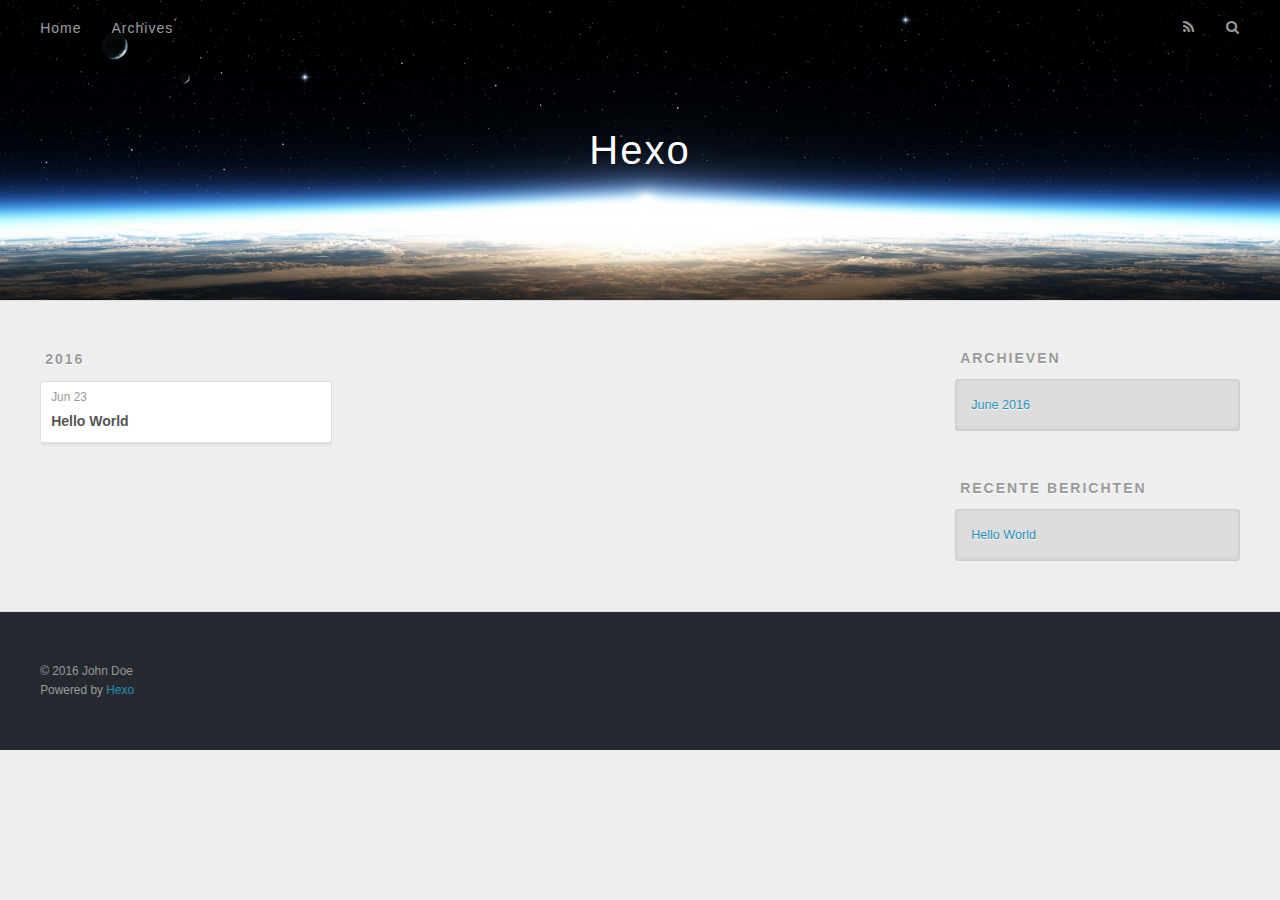
==== archives/index.html @ 19b8ca36 "Site updated: 2016-06-23 16:40:56" ====
<!DOCTYPE html>
<html>
<head>
  <meta charset="utf-8">
  
  <title>Archieven | Hexo</title>
  <meta name="viewport" content="width=device-width, initial-scale=1, maximum-scale=1">
  <meta name="description">
<meta property="og:type" content="website">
<meta property="og:title" content="Hexo">
<meta property="og:url" content="http://yoursite.com/archives/index.html">
<meta property="og:site_name" content="Hexo">
<meta property="og:description">
<meta name="twitter:card" content="summary">
<meta name="twitter:title" content="Hexo">
<meta name="twitter:description">
  
    <link rel="alternate" href="/atom.xml" title="Hexo" type="application/atom+xml">
  
  
    <link rel="icon" href="/favicon.png">
  
  
    <link href="//fonts.googleapis.com/css?family=Source+Code+Pro" rel="stylesheet" type="text/css">
  
  <link rel="stylesheet" href="/css/style.css">
  

</head>

<body>
  <div id="container">
    <div id="wrap">
      <header id="header">
  <div id="banner"></div>
  <div id="header-outer" class="outer">
    <div id="header-title" class="inner">
      <h1 id="logo-wrap">
        <a href="/" id="logo">Hexo</a>
      </h1>
      
    </div>
    <div id="header-inner" class="inner">
      <nav id="main-nav">
        <a id="main-nav-toggle" class="nav-icon"></a>
        
          <a class="main-nav-link" href="/">Home</a>
        
          <a class="main-nav-link" href="/archives">Archives</a>
        
      </nav>
      <nav id="sub-nav">
        
          <a id="nav-rss-link" class="nav-icon" href="/atom.xml" title="RSS Feed"></a>
        
        <a id="nav-search-btn" class="nav-icon" title="Zoeken"></a>
      </nav>
      <div id="search-form-wrap">
        <form action="//google.com/search" method="get" accept-charset="UTF-8" class="search-form"><input type="search" name="q" results="0" class="search-form-input" placeholder="Search"><button type="submit" class="search-form-submit">&#xF002;</button><input type="hidden" name="sitesearch" value="http://yoursite.com"></form>
      </div>
    </div>
  </div>
</header>
      <div class="outer">
        <section id="main">
  
  
    
    
      
      
      <section class="archives-wrap">
        <div class="archive-year-wrap">
          <a href="/archives/2016" class="archive-year">2016</a>
        </div>
        <div class="archives">
    
    <article class="archive-article archive-type-post">
  <div class="archive-article-inner">
    <header class="archive-article-header">
      <a href="/2016/06/23/hello-world/" class="archive-article-date">
  <time datetime="2016-06-23T08:10:01.000Z" itemprop="datePublished">Jun 23</time>
</a>
      
  
    <h1 itemprop="name">
      <a class="archive-article-title" href="/2016/06/23/hello-world/">Hello World</a>
    </h1>
  

    </header>
  </div>
</article>
  
  
    </div></section>
  

</section>
        
          <aside id="sidebar">
  
    

  
    

  
    
  
    
  <div class="widget-wrap">
    <h3 class="widget-title">Archieven</h3>
    <div class="widget">
      <ul class="archive-list"><li class="archive-list-item"><a class="archive-list-link" href="/archives/2016/06/">June 2016</a></li></ul>
    </div>
  </div>


  
    
  <div class="widget-wrap">
    <h3 class="widget-title">Recente berichten</h3>
    <div class="widget">
      <ul>
        
          <li>
            <a href="/2016/06/23/hello-world/">Hello World</a>
          </li>
        
      </ul>
    </div>
  </div>

  
</aside>
        
      </div>
      <footer id="footer">
  
  <div class="outer">
    <div id="footer-info" class="inner">
      &copy; 2016 John Doe<br>
      Powered by <a href="http://hexo.io/" target="_blank">Hexo</a>
    </div>
  </div>
</footer>
    </div>
    <nav id="mobile-nav">
  
    <a href="/" class="mobile-nav-link">Home</a>
  
    <a href="/archives" class="mobile-nav-link">Archives</a>
  
</nav>
    

<script src="//ajax.googleapis.com/ajax/libs/jquery/2.0.3/jquery.min.js"></script>


  <link rel="stylesheet" href="/fancybox/jquery.fancybox.css">
  <script src="/fancybox/jquery.fancybox.pack.js"></script>


<script src="/js/script.js"></script>

  </div>
</body>
</html>
---- css/style.css ----
body {
  width: 100%;
}
body:before,
body:after {
  content: "";
  display: table;
}
body:after {
  clear: both;
}
html,
body,
div,
span,
applet,
object,
iframe,
h1,
h2,
h3,
h4,
h5,
h6,
p,
blockquote,
pre,
a,
abbr,
acronym,
address,
big,
cite,
code,
del,
dfn,
em,
img,
ins,
kbd,
q,
s,
samp,
small,
strike,
strong,
sub,
sup,
tt,
var,
dl,
dt,
dd,
ol,
ul,
li,
fieldset,
form,
label,
legend,
table,
caption,
tbody,
tfoot,
thead,
tr,
th,
td {
  margin: 0;
  padding: 0;
  border: 0;
  outline: 0;
  font-weight: inherit;
  font-style: inherit;
  font-family: inherit;
  font-size: 100%;
  vertical-align: baseline;
}
body {
  line-height: 1;
  color: #000;
  background: #fff;
}
ol,
ul {
  list-style: none;
}
table {
  border-collapse: separate;
  border-spacing: 0;
  vertical-align: middle;
}
caption,
th,
td {
  text-align: left;
  font-weight: normal;
  vertical-align: middle;
}
a img {
  border: none;
}
input,
button {
  margin: 0;
  padding: 0;
}
input::-moz-focus-inner,
button::-moz-focus-inner {
  border: 0;
  padding: 0;
}
@font-face {
  font-family: FontAwesome;
  font-style: normal;
  font-weight: normal;
  src: url("fonts/fontawesome-webfont.eot?v=#4.0.3");
  src: url("fonts/fontawesome-webfont.eot?#iefix&v=#4.0.3") format("embedded-opentype"), url("fonts/fontawesome-webfont.woff?v=#4.0.3") format("woff"), url("fonts/fontawesome-webfont.ttf?v=#4.0.3") format("truetype"), url("fonts/fontawesome-webfont.svg#fontawesomeregular?v=#4.0.3") format("svg");
}
html,
body,
#container {
  height: 100%;
}
body {
  background: #eee;
  font: 14px "Helvetica Neue", Helvetica, Arial, sans-serif;
  -webkit-text-size-adjust: 100%;
}
.outer {
  max-width: 1220px;
  margin: 0 auto;
  padding: 0 20px;
}
.outer:before,
.outer:after {
  content: "";
  display: table;
}
.outer:after {
  clear: both;
}
.inner {
  display: inline;
  float: left;
  width: 98.33333333333333%;
  margin: 0 0.833333333333333%;
}
.left,
.alignleft {
  float: left;
}
.right,
.alignright {
  float: right;
}
.clear {
  clear: both;
}
#container {
  position: relative;
}
.mobile-nav-on {
  overflow: hidden;
}
#wrap {
  height: 100%;
  width: 100%;
  position: absolute;
  top: 0;
  left: 0;
  -webkit-transition: 0.2s ease-out;
  -moz-transition: 0.2s ease-out;
  -ms-transition: 0.2s ease-out;
  transition: 0.2s ease-out;
  z-index: 1;
  background: #eee;
}
.mobile-nav-on #wrap {
  left: 280px;
}
@media screen and (min-width: 768px) {
  #main {
    display: inline;
    float: left;
    width: 73.33333333333333%;
    margin: 0 0.833333333333333%;
  }
}
.article-date,
.article-category-link,
.archive-year,
.widget-title {
  text-decoration: none;
  text-transform: uppercase;
  letter-spacing: 2px;
  color: #999;
  margin-bottom: 1em;
  margin-left: 5px;
  line-height: 1em;
  text-shadow: 0 1px #fff;
  font-weight: bold;
}
.article-inner,
.archive-article-inner {
  background: #fff;
  -webkit-box-shadow: 1px 2px 3px #ddd;
  box-shadow: 1px 2px 3px #ddd;
  border: 1px solid #ddd;
  -webkit-border-radius: 3px;
  border-radius: 3px;
}
.article-entry h1,
.widget h1 {
  font-size: 2em;
}
.article-entry h2,
.widget h2 {
  font-size: 1.5em;
}
.article-entry h3,
.widget h3 {
  font-size: 1.3em;
}
.article-entry h4,
.widget h4 {
  font-size: 1.2em;
}
.article-entry h5,
.widget h5 {
  font-size: 1em;
}
.article-entry h6,
.widget h6 {
  font-size: 1em;
  color: #999;
}
.article-entry hr,
.widget hr {
  border: 1px dashed #ddd;
}
.article-entry strong,
.widget strong {
  font-weight: bold;
}
.article-entry em,
.widget em,
.article-entry cite,
.widget cite {
  font-style: italic;
}
.article-entry sup,
.widget sup,
.article-entry sub,
.widget sub {
  font-size: 0.75em;
  line-height: 0;
  position: relative;
  vertical-align: baseline;
}
.article-entry sup,
.widget sup {
  top: -0.5em;
}
.article-entry sub,
.widget sub {
  bottom: -0.2em;
}
.article-entry small,
.widget small {
  font-size: 0.85em;
}
.article-entry acronym,
.widget acronym,
.article-entry abbr,
.widget abbr {
  border-bottom: 1px dotted;
}
.article-entry ul,
.widget ul,
.article-entry ol,
.widget ol,
.article-entry dl,
.widget dl {
  margin: 0 20px;
  line-height: 1.6em;
}
.article-entry ul ul,
.widget ul ul,
.article-entry ol ul,
.widget ol ul,
.article-entry ul ol,
.widget ul ol,
.article-entry ol ol,
.widget ol ol {
  margin-top: 0;
  margin-bottom: 0;
}
.article-entry ul,
.widget ul {
  list-style: disc;
}
.article-entry ol,
.widget ol {
  list-style: decimal;
}
.article-entry dt,
.widget dt {
  font-weight: bold;
}
#header {
  height: 300px;
  position: relative;
  border-bottom: 1px solid #ddd;
}
#header:before,
#header:after {
  content: "";
  position: absolute;
  left: 0;
  right: 0;
  height: 40px;
}
#header:before {
  top: 0;
  background: -webkit-linear-gradient(rgba(0,0,0,0.2), transparent);
  background: -moz-linear-gradient(rgba(0,0,0,0.2), transparent);
  background: -ms-linear-gradient(rgba(0,0,0,0.2), transparent);
  background: linear-gradient(rgba(0,0,0,0.2), transparent);
}
#header:after {
  bottom: 0;
  background: -webkit-linear-gradient(transparent, rgba(0,0,0,0.2));
  background: -moz-linear-gradient(transparent, rgba(0,0,0,0.2));
  background: -ms-linear-gradient(transparent, rgba(0,0,0,0.2));
  background: linear-gradient(transparent, rgba(0,0,0,0.2));
}
#header-outer {
  height: 100%;
  position: relative;
}
#header-inner {
  position: relative;
  overflow: hidden;
}
#banner {
  position: absolute;
  top: 0;
  left: 0;
  width: 100%;
  height: 100%;
  background: url("images/banner.jpg") center #000;
  -webkit-background-size: cover;
  -moz-background-size: cover;
  background-size: cover;
  z-index: -1;
}
#header-title {
  text-align: center;
  height: 40px;
  position: absolute;
  top: 50%;
  left: 0;
  margin-top: -20px;
}
#logo,
#subtitle {
  text-decoration: none;
  color: #fff;
  font-weight: 300;
  text-shadow: 0 1px 4px rgba(0,0,0,0.3);
}
#logo {
  font-size: 40px;
  line-height: 40px;
  letter-spacing: 2px;
}
#subtitle {
  font-size: 16px;
  line-height: 16px;
  letter-spacing: 1px;
}
#subtitle-wrap {
  margin-top: 16px;
}
#main-nav {
  float: left;
  margin-left: -15px;
}
.nav-icon,
.main-nav-link {
  float: left;
  color: #fff;
  opacity: 0.6;
  text-decoration: none;
  text-shadow: 0 1px rgba(0,0,0,0.2);
  -webkit-transition: opacity 0.2s;
  -moz-transition: opacity 0.2s;
  -ms-transition: opacity 0.2s;
  transition: opacity 0.2s;
  display: block;
  padding: 20px 15px;
}
.nav-icon:hover,
.main-nav-link:hover {
  opacity: 1;
}
.nav-icon {
  font-family: FontAwesome;
  text-align: center;
  font-size: 14px;
  width: 14px;
  height: 14px;
  padding: 20px 15px;
  position: relative;
  cursor: pointer;
}
.main-nav-link {
  font-weight: 300;
  letter-spacing: 1px;
}
@media screen and (max-width: 479px) {
  .main-nav-link {
    display: none;
  }
}
#main-nav-toggle {
  display: none;
}
#main-nav-toggle:before {
  content: "\f0c9";
}
@media screen and (max-width: 479px) {
  #main-nav-toggle {
    display: block;
  }
}
#sub-nav {
  float: right;
  margin-right: -15px;
}
#nav-rss-link:before {
  content: "\f09e";
}
#nav-search-btn:before {
  content: "\f002";
}
#search-form-wrap {
  position: absolute;
  top: 15px;
  width: 150px;
  height: 30px;
  right: -150px;
  opacity: 0;
  -webkit-transition: 0.2s ease-out;
  -moz-transition: 0.2s ease-out;
  -ms-transition: 0.2s ease-out;
  transition: 0.2s ease-out;
}
#search-form-wrap.on {
  opacity: 1;
  right: 0;
}
@media screen and (max-width: 479px) {
  #search-form-wrap {
    width: 100%;
    right: -100%;
  }
}
.search-form {
  position: absolute;
  top: 0;
  left: 0;
  right: 0;
  background: #fff;
  padding: 5px 15px;
  -webkit-border-radius: 15px;
  border-radius: 15px;
  -webkit-box-shadow: 0 0 10px rgba(0,0,0,0.3);
  box-shadow: 0 0 10px rgba(0,0,0,0.3);
}
.search-form-input {
  border: none;
  background: none;
  color: #555;
  width: 100%;
  font: 13px "Helvetica Neue", Helvetica, Arial, sans-serif;
  outline: none;
}
.search-form-input::-webkit-search-results-decoration,
.search-form-input::-webkit-search-cancel-button {
  -webkit-appearance: none;
}
.search-form-submit {
  position: absolute;
  top: 50%;
  right: 10px;
  margin-top: -7px;
  font: 13px FontAwesome;
  border: none;
  background: none;
  color: #bbb;
  cursor: pointer;
}
.search-form-submit:hover,
.search-form-submit:focus {
  color: #777;
}
.article {
  margin: 50px 0;
}
.article-inner {
  overflow: hidden;
}
.article-meta:before,
.article-meta:after {
  content: "";
  display: table;
}
.article-meta:after {
  clear: both;
}
.article-date {
  float: left;
}
.article-category {
  float: left;
  line-height: 1em;
  color: #ccc;
  text-shadow: 0 1px #fff;
  margin-left: 8px;
}
.article-category:before {
  content: "\2022";
}
.article-category-link {
  margin: 0 12px 1em;
}
.article-header {
  padding: 20px 20px 0;
}
.article-title {
  text-decoration: none;
  font-size: 2em;
  font-weight: bold;
  color: #555;
  line-height: 1.1em;
  -webkit-transition: color 0.2s;
  -moz-transition: color 0.2s;
  -ms-transition: color 0.2s;
  transition: color 0.2s;
}
a.article-title:hover {
  color: #258fb8;
}
.article-entry {
  color: #555;
  padding: 0 20px;
}
.article-entry:before,
.article-entry:after {
  content: "";
  display: table;
}
.article-entry:after {
  clear: both;
}
.article-entry p,
.article-entry table {
  line-height: 1.6em;
  margin: 1.6em 0;
}
.article-entry h1,
.article-entry h2,
.article-entry h3,
.article-entry h4,
.article-entry h5,
.article-entry h6 {
  font-weight: bold;
}
.article-entry h1,
.article-entry h2,
.article-entry h3,
.article-entry h4,
.article-entry h5,
.article-entry h6 {
  line-height: 1.1em;
  margin: 1.1em 0;
}
.article-entry a {
  color: #258fb8;
  text-decoration: none;
}
.article-entry a:hover {
  text-decoration: underline;
}
.article-entry ul,
.article-entry ol,
.article-entry dl {
  margin-top: 1.6em;
  margin-bottom: 1.6em;
}
.article-entry img,
.article-entry video {
  max-width: 100%;
  height: auto;
  display: block;
  margin: auto;
}
.article-entry iframe {
  border: none;
}
.article-entry table {
  width: 100%;
  border-collapse: collapse;
  border-spacing: 0;
}
.article-entry th {
  font-weight: bold;
  border-bottom: 3px solid #ddd;
  padding-bottom: 0.5em;
}
.article-entry td {
  border-bottom: 1px solid #ddd;
  padding: 10px 0;
}
.article-entry blockquote {
  font-family: Georgia, "Times New Roman", serif;
  font-size: 1.4em;
  margin: 1.6em 20px;
  text-align: center;
}
.article-entry blockquote footer {
  font-size: 14px;
  margin: 1.6em 0;
  font-family: "Helvetica Neue", Helvetica, Arial, sans-serif;
}
.article-entry blockquote footer cite:before {
  content: "—";
  padding: 0 0.5em;
}
.article-entry .pullquote {
  text-align: left;
  width: 45%;
  margin: 0;
}
.article-entry .pullquote.left {
  margin-left: 0.5em;
  margin-right: 1em;
}
.article-entry .pullquote.right {
  margin-right: 0.5em;
  margin-left: 1em;
}
.article-entry .caption {
  color: #999;
  display: block;
  font-size: 0.9em;
  margin-top: 0.5em;
  position: relative;
  text-align: center;
}
.article-entry .video-container {
  position: relative;
  padding-top: 56.25%;
  height: 0;
  overflow: hidden;
}
.article-entry .video-container iframe,
.article-entry .video-container object,
.article-entry .video-container embed {
  position: absolute;
  top: 0;
  left: 0;
  width: 100%;
  height: 100%;
  margin-top: 0;
}
.article-more-link a {
  display: inline-block;
  line-height: 1em;
  padding: 6px 15px;
  -webkit-border-radius: 15px;
  border-radius: 15px;
  background: #eee;
  color: #999;
  text-shadow: 0 1px #fff;
  text-decoration: none;
}
.article-more-link a:hover {
  background: #258fb8;
  color: #fff;
  text-decoration: none;
  text-shadow: 0 1px #1e7293;
}
.article-footer {
  font-size: 0.85em;
  line-height: 1.6em;
  border-top: 1px solid #ddd;
  padding-top: 1.6em;
  margin: 0 20px 20px;
}
.article-footer:before,
.article-footer:after {
  content: "";
  display: table;
}
.article-footer:after {
  clear: both;
}
.article-footer a {
  color: #999;
  text-decoration: none;
}
.article-footer a:hover {
  color: #555;
}
.article-tag-list-item {
  float: left;
  margin-right: 10px;
}
.article-tag-list-link:before {
  content: "#";
}
.article-comment-link {
  float: right;
}
.article-comment-link:before {
  content: "\f075";
  font-family: FontAwesome;
  padding-right: 8px;
}
.article-share-link {
  cursor: pointer;
  float: right;
  margin-left: 20px;
}
.article-share-link:before {
  content: "\f064";
  font-family: FontAwesome;
  padding-right: 6px;
}
#article-nav {
  position: relative;
}
#article-nav:before,
#article-nav:after {
  content: "";
  display: table;
}
#article-nav:after {
  clear: both;
}
@media screen and (min-width: 768px) {
  #article-nav {
    margin: 50px 0;
  }
  #article-nav:before {
    width: 8px;
    height: 8px;
    position: absolute;
    top: 50%;
    left: 50%;
    margin-top: -4px;
    margin-left: -4px;
    content: "";
    -webkit-border-radius: 50%;
    border-radius: 50%;
    background: #ddd;
    -webkit-box-shadow: 0 1px 2px #fff;
    box-shadow: 0 1px 2px #fff;
  }
}
.article-nav-link-wrap {
  text-decoration: none;
  text-shadow: 0 1px #fff;
  color: #999;
  -webkit-box-sizing: border-box;
  -moz-box-sizing: border-box;
  box-sizing: border-box;
  margin-top: 50px;
  text-align: center;
  display: block;
}
.article-nav-link-wrap:hover {
  color: #555;
}
@media screen and (min-width: 768px) {
  .article-nav-link-wrap {
    width: 50%;
    margin-top: 0;
  }
}
@media screen and (min-width: 768px) {
  #article-nav-newer {
    float: left;
    text-align: right;
    padding-right: 20px;
  }
}
@media screen and (min-width: 768px) {
  #article-nav-older {
    float: right;
    text-align: left;
    padding-left: 20px;
  }
}
.article-nav-caption {
  text-transform: uppercase;
  letter-spacing: 2px;
  color: #ddd;
  line-height: 1em;
  font-weight: bold;
}
#article-nav-newer .article-nav-caption {
  margin-right: -2px;
}
.article-nav-title {
  font-size: 0.85em;
  line-height: 1.6em;
  margin-top: 0.5em;
}
.article-share-box {
  position: absolute;
  display: none;
  background: #fff;
  -webkit-box-shadow: 1px 2px 10px rgba(0,0,0,0.2);
  box-shadow: 1px 2px 10px rgba(0,0,0,0.2);
  -webkit-border-radius: 3px;
  border-radius: 3px;
  margin-left: -145px;
  overflow: hidden;
  z-index: 1;
}
.article-share-box.on {
  display: block;
}
.article-share-input {
  width: 100%;
  background: none;
  -webkit-box-sizing: border-box;
  -moz-box-sizing: border-box;
  box-sizing: border-box;
  font: 14px "Helvetica Neue", Helvetica, Arial, sans-serif;
  padding: 0 15px;
  color: #555;
  outline: none;
  border: 1px solid #ddd;
  -webkit-border-radius: 3px 3px 0 0;
  border-radius: 3px 3px 0 0;
  height: 36px;
  line-height: 36px;
}
.article-share-links {
  background: #eee;
}
.article-share-links:before,
.article-share-links:after {
  content: "";
  display: table;
}
.article-share-links:after {
  clear: both;
}
.article-share-twitter,
.article-share-facebook,
.article-share-pinterest,
.article-share-google {
  width: 50px;
  height: 36px;
  display: block;
  float: left;
  position: relative;
  color: #999;
  text-shadow: 0 1px #fff;
}
.article-share-twitter:before,
.article-share-facebook:before,
.article-share-pinterest:before,
.article-share-google:before {
  font-size: 20px;
  font-family: FontAwesome;
  width: 20px;
  height: 20px;
  position: absolute;
  top: 50%;
  left: 50%;
  margin-top: -10px;
  margin-left: -10px;
  text-align: center;
}
.article-share-twitter:hover,
.article-share-facebook:hover,
.article-share-pinterest:hover,
.article-share-google:hover {
  color: #fff;
}
.article-share-twitter:before {
  content: "\f099";
}
.article-share-twitter:hover {
  background: #00aced;
  text-shadow: 0 1px #008abe;
}
.article-share-facebook:before {
  content: "\f09a";
}
.article-share-facebook:hover {
  background: #3b5998;
  text-shadow: 0 1px #2f477a;
}
.article-share-pinterest:before {
  content: "\f0d2";
}
.article-share-pinterest:hover {
  background: #cb2027;
  text-shadow: 0 1px #a21a1f;
}
.article-share-google:before {
  content: "\f0d5";
}
.article-share-google:hover {
  background: #dd4b39;
  text-shadow: 0 1px #be3221;
}
.article-gallery {
  background: #000;
  position: relative;
}
.article-gallery-photos {
  position: relative;
  overflow: hidden;
}
.article-gallery-img {
  display: none;
  max-width: 100%;
}
.article-gallery-img:first-child {
  display: block;
}
.article-gallery-img.loaded {
  position: absolute;
  display: block;
}
.article-gallery-img img {
  display: block;
  max-width: 100%;
  margin: 0 auto;
}
#comments {
  background: #fff;
  -webkit-box-shadow: 1px 2px 3px #ddd;
  box-shadow: 1px 2px 3px #ddd;
  padding: 20px;
  border: 1px solid #ddd;
  -webkit-border-radius: 3px;
  border-radius: 3px;
  margin: 50px 0;
}
#comments a {
  color: #258fb8;
}
.archives-wrap {
  margin: 50px 0;
}
.archives:before,
.archives:after {
  content: "";
  display: table;
}
.archives:after {
  clear: both;
}
.archive-year-wrap {
  margin-bottom: 1em;
}
.archives {
  -webkit-column-gap: 10px;
  -moz-column-gap: 10px;
  column-gap: 10px;
}
@media screen and (min-width: 480px) and (max-width: 767px) {
  .archives {
    -webkit-column-count: 2;
    -moz-column-count: 2;
    column-count: 2;
  }
}
@media screen and (min-width: 768px) {
  .archives {
    -webkit-column-count: 3;
    -moz-column-count: 3;
    column-count: 3;
  }
}
.archive-article {
  -webkit-column-break-inside: avoid;
  page-break-inside: avoid;
  overflow: hidden;
  break-inside: avoid-column;
}
.archive-article-inner {
  padding: 10px;
  margin-bottom: 15px;
}
.archive-article-title {
  text-decoration: none;
  font-weight: bold;
  color: #555;
  -webkit-transition: color 0.2s;
  -moz-transition: color 0.2s;
  -ms-transition: color 0.2s;
  transition: color 0.2s;
  line-height: 1.6em;
}
.archive-article-title:hover {
  color: #258fb8;
}
.archive-article-footer {
  margin-top: 1em;
}
.archive-article-date {
  color: #999;
  text-decoration: none;
  font-size: 0.85em;
  line-height: 1em;
  margin-bottom: 0.5em;
  display: block;
}
#page-nav {
  margin: 50px auto;
  background: #fff;
  -webkit-box-shadow: 1px 2px 3px #ddd;
  box-shadow: 1px 2px 3px #ddd;
  border: 1px solid #ddd;
  -webkit-border-radius: 3px;
  border-radius: 3px;
  text-align: center;
  color: #999;
  overflow: hidden;
}
#page-nav:before,
#page-nav:after {
  content: "";
  display: table;
}
#page-nav:after {
  clear: both;
}
#page-nav a,
#page-nav span {
  padding: 10px 20px;
  line-height: 1;
  height: 2ex;
}
#page-nav a {
  color: #999;
  text-decoration: none;
}
#page-nav a:hover {
  background: #999;
  color: #fff;
}
#page-nav .prev {
  float: left;
}
#page-nav .next {
  float: right;
}
#page-nav .page-number {
  display: inline-block;
}
@media screen and (max-width: 479px) {
  #page-nav .page-number {
    display: none;
  }
}
#page-nav .current {
  color: #555;
  font-weight: bold;
}
#page-nav .space {
  color: #ddd;
}
#footer {
  background: #262a30;
  padding: 50px 0;
  border-top: 1px solid #ddd;
  color: #999;
}
#footer a {
  color: #258fb8;
  text-decoration: none;
}
#footer a:hover {
  text-decoration: underline;
}
#footer-info {
  line-height: 1.6em;
  font-size: 0.85em;
}
.article-entry pre,
.article-entry .highlight {
  background: #2d2d2d;
  margin: 0 -20px;
  padding: 15px 20px;
  border-style: solid;
  border-color: #ddd;
  border-width: 1px 0;
  overflow: auto;
  color: #ccc;
  line-height: 22.400000000000002px;
}
.article-entry .highlight .gutter pre,
.article-entry .gist .gist-file .gist-data .line-numbers {
  color: #666;
  font-size: 0.85em;
}
.article-entry pre,
.article-entry code {
  font-family: "Source Code Pro", Consolas, Monaco, Menlo, Consolas, monospace;
}
.article-entry code {
  background: #eee;
  text-shadow: 0 1px #fff;
  padding: 0 0.3em;
}
.article-entry pre code {
  background: none;
  text-shadow: none;
  padding: 0;
}
.article-entry .highlight pre {
  border: none;
  margin: 0;
  padding: 0;
}
.article-entry .highlight table {
  margin: 0;
  width: auto;
}
.article-entry .highlight td {
  border: none;
  padding: 0;
}
.article-entry .highlight figcaption {
  font-size: 0.85em;
  color: #999;
  line-height: 1em;
  margin-bottom: 1em;
}
.article-entry .highlight figcaption:before,
.article-entry .highlight figcaption:after {
  content: "";
  display: table;
}
.article-entry .highlight figcaption:after {
  clear: both;
}
.article-entry .highlight figcaption a {
  float: right;
}
.article-entry .highlight .gutter pre {
  text-align: right;
  padding-right: 20px;
}
.article-entry .highlight .line {
  height: 22.400000000000002px;
}
.article-entry .highlight .line.marked {
  background: #515151;
}
.article-entry .gist {
  margin: 0 -20px;
  border-style: solid;
  border-color: #ddd;
  border-width: 1px 0;
  background: #2d2d2d;
  padding: 15px 20px 15px 0;
}
.article-entry .gist .gist-file {
  border: none;
  font-family: "Source Code Pro", Consolas, Monaco, Menlo, Consolas, monospace;
  margin: 0;
}
.article-entry .gist .gist-file .gist-data {
  background: none;
  border: none;
}
.article-entry .gist .gist-file .gist-data .line-numbers {
  background: none;
  border: none;
  padding: 0 20px 0 0;
}
.article-entry .gist .gist-file .gist-data .line-data {
  padding: 0 !important;
}
.article-entry .gist .gist-file .highlight {
  margin: 0;
  padding: 0;
  border: none;
}
.article-entry .gist .gist-file .gist-meta {
  background: #2d2d2d;
  color: #999;
  font: 0.85em "Helvetica Neue", Helvetica, Arial, sans-serif;
  text-shadow: 0 0;
  padding: 0;
  margin-top: 1em;
  margin-left: 20px;
}
.article-entry .gist .gist-file .gist-meta a {
  color: #258fb8;
  font-weight: normal;
}
.article-entry .gist .gist-file .gist-meta a:hover {
  text-decoration: underline;
}
pre .comment,
pre .title {
  color: #999;
}
pre .variable,
pre .attribute,
pre .tag,
pre .regexp,
pre .ruby .constant,
pre .xml .tag .title,
pre .xml .pi,
pre .xml .doctype,
pre .html .doctype,
pre .css .id,
pre .css .class,
pre .css .pseudo {
  color: #f2777a;
}
pre .number,
pre .preprocessor,
pre .built_in,
pre .literal,
pre .params,
pre .constant {
  color: #f99157;
}
pre .class,
pre .ruby .class .title,
pre .css .rules .attribute {
  color: #9c9;
}
pre .string,
pre .value,
pre .inheritance,
pre .header,
pre .ruby .symbol,
pre .xml .cdata {
  color: #9c9;
}
pre .css .hexcolor {
  color: #6cc;
}
pre .function,
pre .python .decorator,
pre .python .title,
pre .ruby .function .title,
pre .ruby .title .keyword,
pre .perl .sub,
pre .javascript .title,
pre .coffeescript .title {
  color: #69c;
}
pre .keyword,
pre .javascript .function {
  color: #c9c;
}
@media screen and (max-width: 479px) {
  #mobile-nav {
    position: absolute;
    top: 0;
    left: 0;
    width: 280px;
    height: 100%;
    background: #191919;
    border-right: 1px solid #fff;
  }
}
@media screen and (max-width: 479px) {
  .mobile-nav-link {
    display: block;
    color: #999;
    text-decoration: none;
    padding: 15px 20px;
    font-weight: bold;
  }
  .mobile-nav-link:hover {
    color: #fff;
  }
}
@media screen and (min-width: 768px) {
  #sidebar {
    display: inline;
    float: left;
    width: 23.333333333333332%;
    margin: 0 0.833333333333333%;
  }
}
.widget-wrap {
  margin: 50px 0;
}
.widget {
  color: #777;
  text-shadow: 0 1px #fff;
  background: #ddd;
  -webkit-box-shadow: 0 -1px 4px #ccc inset;
  box-shadow: 0 -1px 4px #ccc inset;
  border: 1px solid #ccc;
  padding: 15px;
  -webkit-border-radius: 3px;
  border-radius: 3px;
}
.widget a {
  color: #258fb8;
  text-decoration: none;
}
.widget a:hover {
  text-decoration: underline;
}
.widget ul ul,
.widget ol ul,
.widget dl ul,
.widget ul ol,
.widget ol ol,
.widget dl ol,
.widget ul dl,
.widget ol dl,
.widget dl dl {
  margin-left: 15px;
  list-style: disc;
}
.widget {
  line-height: 1.6em;
  word-wrap: break-word;
  font-size: 0.9em;
}
.widget ul,
.widget ol {
  list-style: none;
  margin: 0;
}
.widget ul ul,
.widget ol ul,
.widget ul ol,
.widget ol ol {
  margin: 0 20px;
}
.widget ul ul,
.widget ol ul {
  list-style: disc;
}
.widget ul ol,
.widget ol ol {
  list-style: decimal;
}
.category-list-count,
.tag-list-count,
.archive-list-count {
  padding-left: 5px;
  color: #999;
  font-size: 0.85em;
}
.category-list-count:before,
.tag-list-count:before,
.archive-list-count:before {
  content: "(";
}
.category-list-count:after,
.tag-list-count:after,
.archive-list-count:after {
  content: ")";
}
.tagcloud a {
  margin-right: 5px;
  display: inline-block;
}
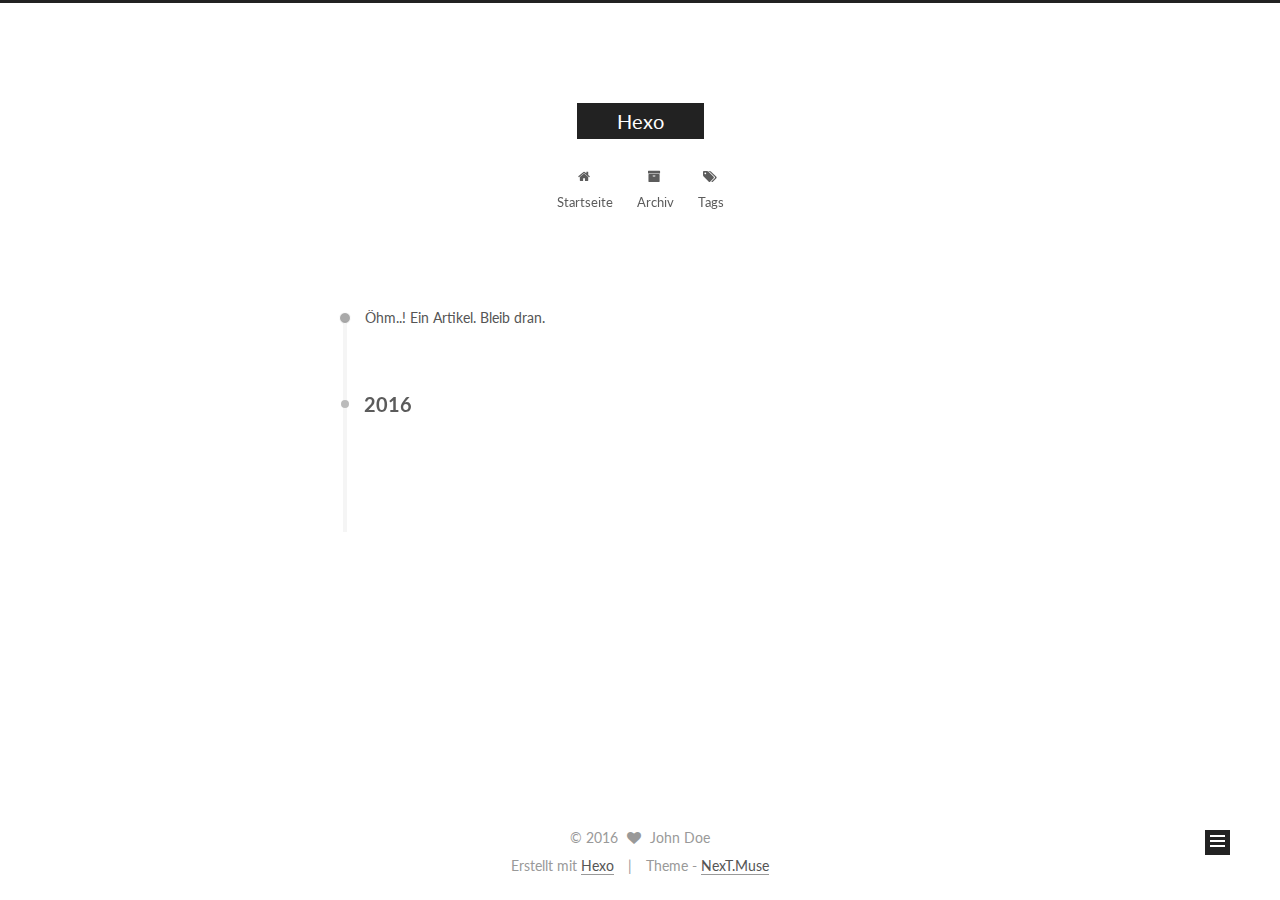
==== commit e27b63c9: "Site updated: 2016-06-23 16:56:09" ====
--- a/archives/index.html
+++ b/archives/index.html
@@ -1,11 +1,90 @@
-<!DOCTYPE html>
-<html>
+<!doctype html>
+
+
+
+  
+
+
+<html class="theme-next muse use-motion">
 <head>
-  <meta charset="utf-8">
-  
-  <title>Archieven | Hexo</title>
-  <meta name="viewport" content="width=device-width, initial-scale=1, maximum-scale=1">
-  <meta name="description">
+  <meta charset="UTF-8"/>
+<meta http-equiv="X-UA-Compatible" content="IE=edge,chrome=1" />
+<meta name="viewport" content="width=device-width, initial-scale=1, maximum-scale=1"/>
+
+
+
+<meta http-equiv="Cache-Control" content="no-transform" />
+<meta http-equiv="Cache-Control" content="no-siteapp" />
+
+
+
+
+
+
+
+
+
+
+
+
+  
+  
+  <link href="/vendors/fancybox/source/jquery.fancybox.css?v=2.1.5" rel="stylesheet" type="text/css" />
+
+
+
+
+  
+  
+  
+  
+
+  
+    
+    
+  
+
+  
+
+  
+
+  
+
+  
+
+  
+    
+    
+    <link href="//fonts.googleapis.com/css?family=Lato:300,300italic,400,400italic,700,700italic&subset=latin,latin-ext" rel="stylesheet" type="text/css">
+  
+
+
+
+
+
+
+<link href="/vendors/font-awesome/css/font-awesome.min.css?v=4.4.0" rel="stylesheet" type="text/css" />
+
+<link href="/css/main.css?v=5.0.1" rel="stylesheet" type="text/css" />
+
+
+  <meta name="keywords" content="Hexo, NexT" />
+
+
+
+
+
+
+
+
+  <link rel="shortcut icon" type="image/x-icon" href="/favicon.ico?v=5.0.1" />
+
+
+
+
+
+
+<meta name="description">
 <meta property="og:type" content="website">
 <meta property="og:title" content="Hexo">
 <meta property="og:url" content="http://yoursite.com/archives/index.html">
@@ -14,156 +93,376 @@
 <meta name="twitter:card" content="summary">
 <meta name="twitter:title" content="Hexo">
 <meta name="twitter:description">
-  
-    <link rel="alternate" href="/atom.xml" title="Hexo" type="application/atom+xml">
-  
-  
-    <link rel="icon" href="/favicon.png">
-  
-  
-    <link href="//fonts.googleapis.com/css?family=Source+Code+Pro" rel="stylesheet" type="text/css">
-  
-  <link rel="stylesheet" href="/css/style.css">
-  
-
+
+
+
+<script type="text/javascript" id="hexo.configuration">
+  var NexT = window.NexT || {};
+  var CONFIG = {
+    scheme: 'Muse',
+    sidebar: {"position":"left","display":"post"},
+    fancybox: true,
+    motion: true,
+    duoshuo: {
+      userId: 0,
+      author: 'Author'
+    }
+  };
+</script>
+
+
+
+
+  <link rel="canonical" href="http://yoursite.com/archives/"/>
+
+  <title> Archiv | Hexo </title>
 </head>
 
-<body>
-  <div id="container">
-    <div id="wrap">
-      <header id="header">
-  <div id="banner"></div>
-  <div id="header-outer" class="outer">
-    <div id="header-title" class="inner">
-      <h1 id="logo-wrap">
-        <a href="/" id="logo">Hexo</a>
+<body itemscope itemtype="http://schema.org/WebPage" lang="">
+
+  
+
+
+
+
+
+
+
+
+
+
+  
+  
+    
+  
+
+  <div class="container one-collumn sidebar-position-left  page-archive  ">
+    <div class="headband"></div>
+
+    <header id="header" class="header" itemscope itemtype="http://schema.org/WPHeader">
+      <div class="header-inner"><div class="site-meta ">
+  
+
+  <div class="custom-logo-site-title">
+    <a href="/"  class="brand" rel="start">
+      <span class="logo-line-before"><i></i></span>
+      <span class="site-title">Hexo</span>
+      <span class="logo-line-after"><i></i></span>
+    </a>
+  </div>
+  <p class="site-subtitle"></p>
+</div>
+
+<div class="site-nav-toggle">
+  <button>
+    <span class="btn-bar"></span>
+    <span class="btn-bar"></span>
+    <span class="btn-bar"></span>
+  </button>
+</div>
+
+<nav class="site-nav">
+  
+
+  
+    <ul id="menu" class="menu">
+      
+        
+        <li class="menu-item menu-item-home">
+          <a href="/" rel="section">
+            
+              <i class="menu-item-icon fa fa-fw fa-home"></i> <br />
+            
+            Startseite
+          </a>
+        </li>
+      
+        
+        <li class="menu-item menu-item-archives">
+          <a href="/archives" rel="section">
+            
+              <i class="menu-item-icon fa fa-fw fa-archive"></i> <br />
+            
+            Archiv
+          </a>
+        </li>
+      
+        
+        <li class="menu-item menu-item-tags">
+          <a href="/tags" rel="section">
+            
+              <i class="menu-item-icon fa fa-fw fa-tags"></i> <br />
+            
+            Tags
+          </a>
+        </li>
+      
+
+      
+    </ul>
+  
+
+  
+</nav>
+
+ </div>
+    </header>
+
+    <main id="main" class="main">
+      <div class="main-inner">
+        <div class="content-wrap">
+          <div id="content" class="content">
+            
+
+  <section id="posts" class="posts-collapse">
+    <span class="archive-move-on"></span>
+
+    <span class="archive-page-counter">
+      
+      
+      
+        
+      
+      Öhm..! Ein Artikel. Bleib dran.
+    </span>
+
+    
+
+      
+      
+      
+
+      
+        
+        <div class="collection-title">
+          <h2 class="archive-year motion-element" id="archive-year-2016">2016</h2>
+        </div>
+      
+      
+
+      
+
+  <article class="post post-type-normal" itemscope itemtype="http://schema.org/Article">
+    <header class="post-header">
+
+      <h1 class="post-title">
+        
+            <a class="post-title-link" href="/2016/06/23/hello-world/" itemprop="url">
+              
+                <span itemprop="name">Hello World</span>
+              
+            </a>
+        
       </h1>
-      
-    </div>
-    <div id="header-inner" class="inner">
-      <nav id="main-nav">
-        <a id="main-nav-toggle" class="nav-icon"></a>
-        
-          <a class="main-nav-link" href="/">Home</a>
-        
-          <a class="main-nav-link" href="/archives">Archives</a>
-        
-      </nav>
-      <nav id="sub-nav">
-        
-          <a id="nav-rss-link" class="nav-icon" href="/atom.xml" title="RSS Feed"></a>
-        
-        <a id="nav-search-btn" class="nav-icon" title="Zoeken"></a>
-      </nav>
-      <div id="search-form-wrap">
-        <form action="//google.com/search" method="get" accept-charset="UTF-8" class="search-form"><input type="search" name="q" results="0" class="search-form-input" placeholder="Search"><button type="submit" class="search-form-submit">&#xF002;</button><input type="hidden" name="sitesearch" value="http://yoursite.com"></form>
+
+      <div class="post-meta">
+        <time class="post-time" itemprop="dateCreated"
+              datetime="2016-06-23T16:10:01+08:00"
+              content="2016-06-23" >
+          06-23
+        </time>
       </div>
+
+    </header>
+  </article>
+
+
+
+    
+
+  </section>
+
+  
+
+
+
+          </div>
+          
+
+
+          
+
+        </div>
+        
+          
+  
+  <div class="sidebar-toggle">
+    <div class="sidebar-toggle-line-wrap">
+      <span class="sidebar-toggle-line sidebar-toggle-line-first"></span>
+      <span class="sidebar-toggle-line sidebar-toggle-line-middle"></span>
+      <span class="sidebar-toggle-line sidebar-toggle-line-last"></span>
     </div>
   </div>
-</header>
-      <div class="outer">
-        <section id="main">
-  
-  
-    
-    
-      
-      
-      <section class="archives-wrap">
-        <div class="archive-year-wrap">
-          <a href="/archives/2016" class="archive-year">2016</a>
+
+  <aside id="sidebar" class="sidebar">
+    <div class="sidebar-inner">
+
+      
+
+      
+
+      <section class="site-overview sidebar-panel  sidebar-panel-active ">
+        <div class="site-author motion-element" itemprop="author" itemscope itemtype="http://schema.org/Person">
+          <img class="site-author-image" itemprop="image"
+               src="/images/avatar.gif"
+               alt="John Doe" />
+          <p class="site-author-name" itemprop="name">John Doe</p>
+          <p class="site-description motion-element" itemprop="description"></p>
         </div>
-        <div class="archives">
-    
-    <article class="archive-article archive-type-post">
-  <div class="archive-article-inner">
-    <header class="archive-article-header">
-      <a href="/2016/06/23/hello-world/" class="archive-article-date">
-  <time datetime="2016-06-23T08:10:01.000Z" itemprop="datePublished">Jun 23</time>
-</a>
-      
-  
-    <h1 itemprop="name">
-      <a class="archive-article-title" href="/2016/06/23/hello-world/">Hello World</a>
-    </h1>
-  
-
-    </header>
-  </div>
-</article>
-  
-  
-    </div></section>
-  
-
-</section>
-        
-          <aside id="sidebar">
-  
-    
-
-  
-    
-
-  
-    
-  
-    
-  <div class="widget-wrap">
-    <h3 class="widget-title">Archieven</h3>
-    <div class="widget">
-      <ul class="archive-list"><li class="archive-list-item"><a class="archive-list-link" href="/archives/2016/06/">June 2016</a></li></ul>
+        <nav class="site-state motion-element">
+          <div class="site-state-item site-state-posts">
+            <a href="/archives">
+              <span class="site-state-item-count">1</span>
+              <span class="site-state-item-name">Artikel</span>
+            </a>
+          </div>
+
+          
+
+          
+
+        </nav>
+
+        
+
+        <div class="links-of-author motion-element">
+          
+        </div>
+
+        
+        
+
+        
+        
+
+      </section>
+
+      
+
+    </div>
+  </aside>
+
+
+        
+      </div>
+    </main>
+
+    <footer id="footer" class="footer">
+      <div class="footer-inner">
+        <div class="copyright" >
+  
+  &copy; 
+  <span itemprop="copyrightYear">2016</span>
+  <span class="with-love">
+    <i class="fa fa-heart"></i>
+  </span>
+  <span class="author" itemprop="copyrightHolder">John Doe</span>
+</div>
+
+<div class="powered-by">
+  Erstellt mit  <a class="theme-link" href="http://hexo.io">Hexo</a>
+</div>
+
+<div class="theme-info">
+  Theme -
+  <a class="theme-link" href="https://github.com/iissnan/hexo-theme-next">
+    NexT.Muse
+  </a>
+</div>
+
+        
+
+        
+      </div>
+    </footer>
+
+    <div class="back-to-top">
+      <i class="fa fa-arrow-up"></i>
     </div>
   </div>
 
-
-  
-    
-  <div class="widget-wrap">
-    <h3 class="widget-title">Recente berichten</h3>
-    <div class="widget">
-      <ul>
-        
-          <li>
-            <a href="/2016/06/23/hello-world/">Hello World</a>
-          </li>
-        
-      </ul>
-    </div>
-  </div>
-
-  
-</aside>
-        
-      </div>
-      <footer id="footer">
-  
-  <div class="outer">
-    <div id="footer-info" class="inner">
-      &copy; 2016 John Doe<br>
-      Powered by <a href="http://hexo.io/" target="_blank">Hexo</a>
-    </div>
-  </div>
-</footer>
-    </div>
-    <nav id="mobile-nav">
-  
-    <a href="/" class="mobile-nav-link">Home</a>
-  
-    <a href="/archives" class="mobile-nav-link">Archives</a>
-  
-</nav>
-    
-
-<script src="//ajax.googleapis.com/ajax/libs/jquery/2.0.3/jquery.min.js"></script>
-
-
-  <link rel="stylesheet" href="/fancybox/jquery.fancybox.css">
-  <script src="/fancybox/jquery.fancybox.pack.js"></script>
-
-
-<script src="/js/script.js"></script>
-
-  </div>
+  
+
+<script type="text/javascript">
+  if (Object.prototype.toString.call(window.Promise) !== '[object Function]') {
+    window.Promise = null;
+  }
+</script>
+
+
+
+
+
+
+
+
+
+  
+
+
+
+  
+  <script type="text/javascript" src="/vendors/jquery/index.js?v=2.1.3"></script>
+
+  
+  <script type="text/javascript" src="/vendors/fastclick/lib/fastclick.min.js?v=1.0.6"></script>
+
+  
+  <script type="text/javascript" src="/vendors/jquery_lazyload/jquery.lazyload.js?v=1.9.7"></script>
+
+  
+  <script type="text/javascript" src="/vendors/velocity/velocity.min.js?v=1.2.1"></script>
+
+  
+  <script type="text/javascript" src="/vendors/velocity/velocity.ui.min.js?v=1.2.1"></script>
+
+  
+  <script type="text/javascript" src="/vendors/fancybox/source/jquery.fancybox.pack.js?v=2.1.5"></script>
+
+
+  
+
+
+  <script type="text/javascript" src="/js/src/utils.js?v=5.0.1"></script>
+
+  <script type="text/javascript" src="/js/src/motion.js?v=5.0.1"></script>
+
+
+
+  
+  
+
+  
+  
+    <script type="text/javascript" id="motion.page.archive">
+      $('.archive-year').velocity('transition.slideLeftIn');
+    </script>
+  
+
+
+  
+
+
+  <script type="text/javascript" src="/js/src/bootstrap.js?v=5.0.1"></script>
+
+
+
+  
+
+
+
+  
+
+
+
+
+  
+  
+  
+
+  
+
+  
+
 </body>
-</html>+</html>
--- a/css/main.css
+++ b/css/main.css
@@ -0,0 +1,2182 @@
+/* normalize.css v3.0.2 | MIT License | git.io/normalize */
+html {
+  font-family: sans-serif; /* 1 */
+  -ms-text-size-adjust: 100%; /* 2 */
+  -webkit-text-size-adjust: 100%; /* 2 */
+}
+body {
+  margin: 0;
+}
+article,
+aside,
+details,
+figcaption,
+figure,
+footer,
+header,
+hgroup,
+main,
+menu,
+nav,
+section,
+summary {
+  display: block;
+}
+audio,
+canvas,
+progress,
+video {
+  display: inline-block; /* 1 */
+  vertical-align: baseline; /* 2 */
+}
+audio:not([controls]) {
+  display: none;
+  height: 0;
+}
+[hidden],
+template {
+  display: none;
+}
+a {
+  background-color: transparent;
+}
+a:active,
+a:hover {
+  outline: 0;
+}
+abbr[title] {
+  border-bottom: 1px dotted;
+}
+b,
+strong {
+  font-weight: bold;
+}
+dfn {
+  font-style: italic;
+}
+h1 {
+  font-size: 2em;
+  margin: 0.67em 0;
+}
+mark {
+  background: #ff0;
+  color: #000;
+}
+small {
+  font-size: 80%;
+}
+sub,
+sup {
+  font-size: 75%;
+  line-height: 0;
+  position: relative;
+  vertical-align: baseline;
+}
+sup {
+  top: -0.5em;
+}
+sub {
+  bottom: -0.25em;
+}
+img {
+  border: 0;
+}
+svg:not(:root) {
+  overflow: hidden;
+}
+figure {
+  margin: 1em 40px;
+}
+hr {
+  -moz-box-sizing: content-box;
+  box-sizing: content-box;
+  height: 0;
+}
+pre {
+  overflow: auto;
+}
+code,
+kbd,
+pre,
+samp {
+  font-family: monospace, monospace;
+  font-size: 1em;
+}
+button,
+input,
+optgroup,
+select,
+textarea {
+  color: inherit; /* 1 */
+  font: inherit; /* 2 */
+  margin: 0; /* 3 */
+}
+button {
+  overflow: visible;
+}
+button,
+select {
+  text-transform: none;
+}
+button,
+html input[type="button"],
+input[type="reset"],
+input[type="submit"] {
+  -webkit-appearance: button; /* 2 */
+  cursor: pointer; /* 3 */
+}
+button[disabled],
+html input[disabled] {
+  cursor: default;
+}
+button::-moz-focus-inner,
+input::-moz-focus-inner {
+  border: 0;
+  padding: 0;
+}
+input {
+  line-height: normal;
+}
+input[type="checkbox"],
+input[type="radio"] {
+  box-sizing: border-box; /* 1 */
+  padding: 0; /* 2 */
+}
+input[type="number"]::-webkit-inner-spin-button,
+input[type="number"]::-webkit-outer-spin-button {
+  height: auto;
+}
+input[type="search"] {
+  -webkit-appearance: textfield; /* 1 */
+  -moz-box-sizing: content-box;
+  -webkit-box-sizing: content-box; /* 2 */
+  box-sizing: content-box;
+}
+input[type="search"]::-webkit-search-cancel-button,
+input[type="search"]::-webkit-search-decoration {
+  -webkit-appearance: none;
+}
+fieldset {
+  border: 1px solid #c0c0c0;
+  margin: 0 2px;
+  padding: 0.35em 0.625em 0.75em;
+}
+legend {
+  border: 0; /* 1 */
+  padding: 0; /* 2 */
+}
+textarea {
+  overflow: auto;
+}
+optgroup {
+  font-weight: bold;
+}
+table {
+  border-collapse: collapse;
+  border-spacing: 0;
+}
+td,
+th {
+  padding: 0;
+}
+::selection {
+  background: #262a30;
+  color: #fff;
+}
+body {
+  position: relative;
+  font-family: 'Lato', "PingFang SC", "Microsoft YaHei", sans-serif;
+  font-size: 14px;
+  line-height: 2;
+  color: #555;
+  background: #fff;
+}
+@media (max-width: 767px) {
+  body {
+    padding-right: 0 !important;
+  }
+}
+@media (min-width: 768px) and (max-width: 991px) {
+  body {
+    padding-right: 0 !important;
+  }
+}
+@media (min-width: 1600px) {
+  body {
+    font-size: 16px;
+  }
+}
+h1,
+h2,
+h3,
+h4,
+h5,
+h6 {
+  margin: 0;
+  padding: 0;
+  font-weight: bold;
+  line-height: 1.5;
+  font-family: 'Lato', "PingFang SC", "Microsoft YaHei", sans-serif;
+}
+h2,
+h3,
+h4,
+h5,
+h6 {
+  margin: 20px 0 15px;
+}
+h1 {
+  font-size: 22px;
+}
+@media (max-width: 767px) {
+  h1 {
+    font-size: 18px;
+  }
+}
+h2 {
+  font-size: 20px;
+}
+@media (max-width: 767px) {
+  h2 {
+    font-size: 16px;
+  }
+}
+h3 {
+  font-size: 18px;
+}
+@media (max-width: 767px) {
+  h3 {
+    font-size: 14px;
+  }
+}
+h4 {
+  font-size: 16px;
+}
+@media (max-width: 767px) {
+  h4 {
+    font-size: 12px;
+  }
+}
+h5 {
+  font-size: 14px;
+}
+@media (max-width: 767px) {
+  h5 {
+    font-size: 10px;
+  }
+}
+h6 {
+  font-size: 12px;
+}
+@media (max-width: 767px) {
+  h6 {
+    font-size: 8px;
+  }
+}
+p {
+  margin: 0 0 25px 0;
+}
+a {
+  color: #555;
+  text-decoration: none;
+  border-bottom: 1px solid #999;
+  word-wrap: break-word;
+}
+a:hover {
+  color: #222;
+  border-bottom-color: #222;
+}
+ul {
+  list-style: none;
+}
+blockquote {
+  margin: 0;
+  padding: 0;
+}
+img {
+  display: block;
+  margin: auto;
+  max-width: 100%;
+  height: auto;
+}
+hr {
+  margin: 40px 0;
+  height: 3px;
+  border: none;
+  background-color: #ddd;
+  background-image: repeating-linear-gradient(-45deg, #fff, #fff 4px, transparent 4px, transparent 8px);
+}
+blockquote {
+  padding: 0 15px;
+  color: #666;
+  border-left: 4px solid #ddd;
+}
+blockquote cite::before {
+  content: "-";
+  padding: 0 5px;
+}
+dt {
+  font-weight: 700;
+}
+dd {
+  margin: 0;
+  padding: 0;
+}
+.text-left {
+  text-align: left;
+}
+.text-center {
+  text-align: center;
+}
+.text-right {
+  text-align: right;
+}
+.text-justify {
+  text-align: justify;
+}
+.text-nowrap {
+  white-space: nowrap;
+}
+.text-lowercase {
+  text-transform: lowercase;
+}
+.text-uppercase {
+  text-transform: uppercase;
+}
+.text-capitalize {
+  text-transform: capitalize;
+}
+.center-block {
+  display: block;
+  margin-left: auto;
+  margin-right: auto;
+}
+.clearfix:before,
+.clearfix:after {
+  content: " ";
+  display: table;
+}
+.clearfix:after {
+  clear: both;
+}
+.pullquote {
+  width: 45%;
+}
+.pullquote.left {
+  float: left;
+  margin-left: 5px;
+  margin-right: 10px;
+}
+.pullquote.right {
+  float: right;
+  margin-left: 10px;
+  margin-right: 5px;
+}
+.affix.affix.affix {
+  position: fixed;
+}
+.translation {
+  margin-top: -20px;
+  font-size: 14px;
+  color: #999;
+}
+.scrollbar-measure {
+  width: 100px;
+  height: 100px;
+  overflow: scroll;
+  position: absolute;
+  top: -9999px;
+}
+.use-motion .motion-element {
+  opacity: 0;
+}
+#local-search-input {
+  padding: 3px;
+  border: none;
+  text-indent: 14px;
+  border-radius: 0;
+  width: 140px;
+  outline: none;
+  border-bottom: 1px solid #999;
+  background: inherit;
+  opacity: 0.5;
+}
+#local-search-input:focus {
+  opacity: 1;
+}
+.search-icon {
+  position: absolute;
+  top: 9px;
+}
+table {
+  margin: 20px 0;
+  width: 100%;
+  border-collapse: collapse;
+  border-spacing: 0;
+  border: 1px solid #ddd;
+  font-size: 14px;
+  table-layout: fixed;
+  word-wrap: break-all;
+}
+table>tbody>tr:nth-of-type(odd) {
+  background-color: #f9f9f9;
+}
+table>tbody>tr:hover {
+  background-color: #f5f5f5;
+}
+caption,
+th,
+td {
+  padding: 8px;
+  text-align: left;
+  vertical-align: middle;
+  font-weight: normal;
+}
+th,
+td {
+  border-bottom: 3px solid #ddd;
+  border-right: 1px solid #eee;
+}
+th {
+  padding-bottom: 10px;
+  font-weight: 700;
+}
+td {
+  border-bottom-width: 1px;
+}
+html,
+body {
+  height: 100%;
+}
+.container {
+  position: relative;
+  min-height: 100%;
+}
+.header-inner {
+  margin: 0 auto;
+  padding: 100px 0 70px;
+  width: 700px;
+}
+@media (min-width: 1600px) {
+  .container .header-inner {
+    width: 900px;
+  }
+}
+.main {
+  padding-bottom: 150px;
+}
+.main-inner {
+  margin: 0 auto;
+  width: 700px;
+}
+@media (min-width: 1600px) {
+  .container .main-inner {
+    width: 900px;
+  }
+}
+.footer {
+  position: absolute;
+  left: 0;
+  bottom: 0;
+  width: 100%;
+  min-height: 50px;
+}
+.footer-inner {
+  box-sizing: border-box;
+  margin: 20px auto;
+  width: 700px;
+}
+@media (min-width: 1600px) {
+  .container .footer-inner {
+    width: 900px;
+  }
+}
+pre,
+.highlight {
+  overflow: auto;
+  margin: 20px 0;
+  padding: 15px;
+  font-size: 13px;
+  color: #4d4d4c;
+  background: #f7f7f7;
+  line-height: 1.6;
+}
+pre,
+code {
+  font-family: consolas, Menlo, "PingFang SC", "Microsoft YaHei", monospace;
+}
+code {
+  padding: 2px 4px;
+  word-break: break-all;
+  color: #555;
+  background: #eee;
+  border-radius: 4px;
+  font-size: 13px;
+}
+pre code {
+  padding: 0;
+  color: #4d4d4c;
+  background: none;
+  text-shadow: none;
+}
+.highlight pre {
+  border: none;
+  margin: 0;
+  padding: 1px;
+}
+.highlight table {
+  margin: 0;
+  width: auto;
+  border: none;
+}
+.highlight td {
+  border: none;
+  padding: 0;
+}
+.highlight figcaption {
+  font-size: 1em;
+  color: #4d4d4c;
+  line-height: 1em;
+  margin-bottom: 1em;
+}
+.highlight figcaption:before,
+.highlight figcaption:after {
+  content: " ";
+  display: table;
+}
+.highlight figcaption:after {
+  clear: both;
+}
+.highlight figcaption a {
+  float: right;
+  color: #4d4d4c;
+}
+.highlight figcaption a:hover {
+  border-bottom-color: #4d4d4c;
+}
+.highlight .gutter pre {
+  color: #666;
+  text-align: right;
+  padding-right: 20px;
+}
+.highlight .line {
+  height: 20px;
+}
+.gist table {
+  width: auto;
+}
+.gist table td {
+  border: none;
+}
+pre .comment {
+  color: #8e908c;
+}
+pre .variable,
+pre .attribute,
+pre .tag,
+pre .regexp,
+pre .ruby .constant,
+pre .xml .tag .title,
+pre .xml .pi,
+pre .xml .doctype,
+pre .html .doctype,
+pre .css .id,
+pre .css .class,
+pre .css .pseudo {
+  color: #c82829;
+}
+pre .number,
+pre .preprocessor,
+pre .built_in,
+pre .literal,
+pre .params,
+pre .constant,
+pre .command {
+  color: #f5871f;
+}
+pre .ruby .class .title,
+pre .css .rules .attribute,
+pre .string,
+pre .value,
+pre .inheritance,
+pre .header,
+pre .ruby .symbol,
+pre .xml .cdata,
+pre .special,
+pre .number,
+pre .formula {
+  color: #718c00;
+}
+pre .title,
+pre .css .hexcolor {
+  color: #3e999f;
+}
+pre .function,
+pre .python .decorator,
+pre .python .title,
+pre .ruby .function .title,
+pre .ruby .title .keyword,
+pre .perl .sub,
+pre .javascript .title,
+pre .coffeescript .title {
+  color: #4271ae;
+}
+pre .keyword,
+pre .javascript .function {
+  color: #8959a8;
+}
+.full-image.full-image.full-image {
+  border: none;
+  max-width: 100%;
+  width: auto;
+  margin: 20px auto;
+}
+@media (min-width: 992px) {
+  .full-image.full-image.full-image {
+    max-width: none;
+    width: 126%;
+    margin: 0 -13%;
+  }
+}
+.blockquote-center,
+.page-home .post-type-quote blockquote,
+.page-post-detail .post-type-quote blockquote {
+  position: relative;
+  margin: 40px 0;
+  padding: 0;
+  border-left: none;
+  text-align: center;
+}
+.blockquote-center::before,
+.page-home .post-type-quote blockquote::before,
+.page-post-detail .post-type-quote blockquote::before,
+.blockquote-center::after,
+.page-home .post-type-quote blockquote::after,
+.page-post-detail .post-type-quote blockquote::after {
+  position: absolute;
+  content: ' ';
+  display: block;
+  width: 100%;
+  height: 24px;
+  opacity: 0.2;
+  background-repeat: no-repeat;
+  background-position: 0 -6px;
+  background-size: 22px 22px;
+}
+.blockquote-center::before,
+.page-home .post-type-quote blockquote::before,
+.page-post-detail .post-type-quote blockquote::before {
+  top: -20px;
+  background-image: url("../images/quote-l.svg");
+  border-top: 1px solid #ccc;
+}
+.blockquote-center::after,
+.page-home .post-type-quote blockquote::after,
+.page-post-detail .post-type-quote blockquote::after {
+  bottom: -20px;
+  background-image: url("../images/quote-r.svg");
+  border-bottom: 1px solid #ccc;
+  background-position: 100% 8px;
+}
+.blockquote-center p,
+.page-home .post-type-quote blockquote p,
+.page-post-detail .post-type-quote blockquote p,
+.blockquote-center div,
+.page-home .post-type-quote blockquote div,
+.page-post-detail .post-type-quote blockquote div {
+  text-align: center;
+}
+.post .post-body .group-picture img {
+  box-sizing: border-box;
+  padding: 0 3px;
+  border: none;
+}
+.post .group-picture-row {
+  overflow: hidden;
+  margin-top: 6px;
+}
+.post .group-picture-row:first-child {
+  margin-top: 0;
+}
+.post .group-picture-column {
+  float: left;
+}
+.page-post-detail .post-body .group-picture-column {
+  float: none;
+  margin-top: 10px;
+  width: auto !important;
+}
+.page-post-detail .post-body .group-picture-column img {
+  margin: 0 auto;
+}
+.page-archive .group-picture-container {
+  overflow: hidden;
+}
+.page-archive .group-picture-row {
+  float: left;
+}
+.page-archive .group-picture-row:first-child {
+  margin-top: 6px;
+}
+.page-archive .group-picture-column {
+  max-width: 150px;
+  max-height: 150px;
+}
+.btn {
+  display: inline-block;
+  padding: 0 20px;
+  font-size: 14px;
+  color: #fff;
+  background: #222;
+  border: 2px solid #222;
+  text-decoration: none;
+  border-radius: 0;
+  transition-property: background-color;
+  transition-duration: 0.2s;
+  transition-timing-function: ease-in-out;
+  transition-delay: 0s;
+}
+.btn:hover,
+.post-more-link .btn:hover {
+  border-color: #222;
+  color: #222;
+  background: #fff;
+}
+.btn-bar {
+  display: block;
+  width: 22px;
+  height: 2px;
+  background: #555;
+  border-radius: 1px;
+}
+.btn-bar+.btn-bar {
+  margin-top: 4px;
+}
+.pagination {
+  margin: 120px 0 40px;
+  text-align: center;
+  border-top: 1px solid #eee;
+}
+.page-number-basic,
+.pagination .prev,
+.pagination .next,
+.pagination .page-number,
+.pagination .space {
+  display: inline-block;
+  position: relative;
+  top: -1px;
+  margin: 0 10px;
+  padding: 0 10px;
+  line-height: 30px;
+}
+@media (max-width: 767px) {
+  .page-number-basic,
+  .pagination .prev,
+  .pagination .next,
+  .pagination .page-number,
+  .pagination .space {
+    margin: 0 5px;
+  }
+}
+.pagination .prev,
+.pagination .next,
+.pagination .page-number {
+  border-bottom: 0;
+  border-top: 1px solid #eee;
+  transition-property: border-color;
+  transition-duration: 0.2s;
+  transition-timing-function: ease-in-out;
+  transition-delay: 0s;
+}
+.pagination .prev:hover,
+.pagination .next:hover,
+.pagination .page-number:hover {
+  border-top-color: #222;
+}
+.pagination .space {
+  padding: 0;
+  margin: 0;
+}
+.pagination .prev {
+  margin-left: 0;
+}
+.pagination .next {
+  margin-right: 0;
+}
+.pagination .page-number.current {
+  color: #fff;
+  background: #ccc;
+  border-top-color: #ccc;
+}
+@media (max-width: 767px) {
+  .pagination {
+    border-top: none;
+  }
+  .pagination .prev,
+  .pagination .next,
+  .pagination .page-number {
+    margin-bottom: 10px;
+    border-top: 0;
+    border-bottom: 1px solid #eee;
+  }
+  .pagination .prev:hover,
+  .pagination .next:hover,
+  .pagination .page-number:hover {
+    border-bottom-color: #222;
+  }
+}
+.comments {
+  margin: 60px 20px 0;
+}
+.tag-cloud {
+  text-align: center;
+}
+.tag-cloud a {
+  display: inline-block;
+  margin: 10px;
+}
+.back-to-top {
+  box-sizing: border-box;
+  position: fixed;
+  bottom: -100px;
+  right: 50px;
+  z-index: 1050;
+  padding: 0 6px;
+  width: 25px;
+  background: #222;
+  font-size: 12px;
+  opacity: 1;
+  color: #fff;
+  cursor: pointer;
+  text-align: center;
+  -webkit-transform: translateZ(0);
+  transition-property: bottom;
+  transition-duration: 0.2s;
+  transition-timing-function: ease-in-out;
+  transition-delay: 0s;
+}
+@media (max-width: 767px) {
+  .back-to-top {
+    display: none;
+  }
+}
+@media (min-width: 768px) and (max-width: 991px) {
+  .back-to-top {
+    display: none;
+  }
+}
+.back-to-top.back-to-top-on {
+  bottom: 19px;
+}
+.header {
+  background: #fff;
+}
+.header-inner {
+  position: relative;
+}
+.headband {
+  height: 3px;
+  background: #222;
+}
+.site-meta {
+  margin: 0;
+  text-align: center;
+}
+@media (max-width: 767px) {
+  .site-meta {
+    text-align: center;
+  }
+}
+.brand {
+  position: relative;
+  display: inline-block;
+  padding: 0 40px;
+  color: #fff;
+  background: #222;
+  border-bottom: none;
+}
+.brand:hover {
+  color: #fff;
+}
+.logo {
+  display: inline-block;
+  margin-right: 5px;
+  line-height: 36px;
+  vertical-align: top;
+}
+.site-title {
+  display: inline-block;
+  vertical-align: top;
+  line-height: 36px;
+  font-size: 20px;
+  font-weight: normal;
+  font-family: 'Lato', "PingFang SC", "Microsoft YaHei", sans-serif;
+}
+.site-subtitle {
+  margin-top: 10px;
+  font-size: 13px;
+  color: #999;
+}
+.use-motion .brand {
+  opacity: 0;
+}
+.use-motion .logo,
+.use-motion .site-title,
+.use-motion .site-subtitle {
+  opacity: 0;
+  position: relative;
+  top: -10px;
+}
+.site-nav-toggle {
+  display: none;
+  position: absolute;
+  top: 10px;
+  left: 10px;
+}
+@media (max-width: 767px) {
+  .site-nav-toggle {
+    display: block;
+  }
+}
+.site-nav-toggle button {
+  margin-top: 2px;
+  padding: 9px 10px;
+  background: transparent;
+  border: none;
+}
+@media (max-width: 767px) {
+  .site-nav {
+    display: none;
+    margin: 0 -10px;
+    padding: 0 10px;
+    clear: both;
+    border-top: 1px solid #ddd;
+  }
+}
+@media (min-width: 768px) and (max-width: 991px) {
+  .site-nav {
+    display: block !important;
+  }
+}
+@media (min-width: 992px) {
+  .site-nav {
+    display: block !important;
+  }
+}
+.menu {
+  margin-top: 20px;
+  padding-left: 0;
+  text-align: center;
+}
+.menu .menu-item {
+  display: inline-block;
+  margin: 0 10px;
+}
+@media screen and (max-width: 767px) {
+  .menu .menu-item {
+    margin-top: 10px;
+  }
+}
+.menu .menu-item a {
+  display: block;
+  font-size: 13px;
+  text-transform: capitalize;
+  line-height: inherit;
+  border-bottom: 1px solid transparent;
+  transition-property: border-color;
+  transition-duration: 0.2s;
+  transition-timing-function: ease-in-out;
+  transition-delay: 0s;
+}
+.menu .menu-item a:hover {
+  border-bottom-color: #222;
+}
+.menu .menu-item .fa {
+  margin-right: 5px;
+}
+.use-motion .menu-item {
+  opacity: 0;
+}
+.post-body {
+  font-family: 'Lato', "PingFang SC", "Microsoft YaHei", sans-serif;
+}
+@media (max-width: 767px) {
+  .post-body {
+    word-break: break-word;
+  }
+}
+.post-body .fancybox img {
+  display: block !important;
+  margin: 0 auto;
+  cursor: pointer;
+  cursor: zoom-in;
+  cursor: -webkit-zoom-in;
+}
+.post-body .image-caption,
+.post-body .figure .caption {
+  margin: 10px auto 15px;
+  text-align: center;
+  font-size: 14px;
+  color: #999;
+  font-weight: bold;
+  line-height: 1;
+}
+.post-sticky-flag {
+  display: inline-block;
+  font-size: 16px;
+  -ms-transform: rotate(30deg);
+  -webkit-transform: rotate(30deg);
+  -moz-transform: rotate(30deg);
+  -ms-transform: rotate(30deg);
+  -o-transform: rotate(30deg);
+  transform: rotate(30deg);
+}
+.posts-expand {
+  padding-top: 40px;
+}
+@media (max-width: 767px) {
+  .posts-expand {
+    margin: 0 20px;
+  }
+  .post-body pre,
+  .post-body .highlight {
+    padding: 10px;
+  }
+  .post-body pre .gutter pre,
+  .post-body .highlight .gutter pre {
+    padding-right: 10px;
+  }
+}
+@media (min-width: 992px) {
+  .posts-expand .post-body {
+    text-align: justify;
+  }
+}
+.posts-expand .post-body h2,
+.posts-expand .post-body h3,
+.posts-expand .post-body h4,
+.posts-expand .post-body h5,
+.posts-expand .post-body h6 {
+  padding-top: 10px;
+}
+.posts-expand .post-body h2 .header-anchor,
+.posts-expand .post-body h3 .header-anchor,
+.posts-expand .post-body h4 .header-anchor,
+.posts-expand .post-body h5 .header-anchor,
+.posts-expand .post-body h6 .header-anchor {
+  float: right;
+  margin-left: 10px;
+  color: #ccc;
+  border-bottom-style: none;
+  visibility: hidden;
+}
+.posts-expand .post-body h2 .header-anchor:hover,
+.posts-expand .post-body h3 .header-anchor:hover,
+.posts-expand .post-body h4 .header-anchor:hover,
+.posts-expand .post-body h5 .header-anchor:hover,
+.posts-expand .post-body h6 .header-anchor:hover {
+  color: inherit;
+}
+.posts-expand .post-body h2:hover .header-anchor,
+.posts-expand .post-body h3:hover .header-anchor,
+.posts-expand .post-body h4:hover .header-anchor,
+.posts-expand .post-body h5:hover .header-anchor,
+.posts-expand .post-body h6:hover .header-anchor {
+  visibility: visible;
+}
+.posts-expand .post-body ul li {
+  list-style: circle;
+}
+.posts-expand .post-body img {
+  box-sizing: border-box;
+  margin: auto;
+  padding: 3px;
+  border: 1px solid #ddd;
+}
+.posts-expand .fancybox img {
+  margin: 0 auto;
+}
+@media (max-width: 767px) {
+  .posts-collapse {
+    margin: 0 20px;
+  }
+  .posts-collapse .post-title,
+  .posts-collapse .post-meta {
+    display: block;
+    width: auto;
+    text-align: left;
+  }
+}
+.posts-collapse {
+  position: relative;
+  z-index: 1010;
+  margin-left: 55px;
+}
+.posts-collapse::after {
+  content: " ";
+  position: absolute;
+  top: 20px;
+  left: 0;
+  margin-left: -2px;
+  width: 4px;
+  height: 100%;
+  background: #f5f5f5;
+  z-index: -1;
+}
+@media (max-width: 767px) {
+  .posts-collapse {
+    margin: 0 20px;
+  }
+}
+.posts-collapse .collection-title {
+  position: relative;
+  margin: 60px 0;
+}
+.posts-collapse .collection-title h2 {
+  margin-left: 20px;
+}
+.posts-collapse .collection-title small {
+  color: #bbb;
+}
+.posts-collapse .collection-title::before {
+  content: " ";
+  position: absolute;
+  left: 0;
+  top: 50%;
+  margin-left: -4px;
+  margin-top: -4px;
+  width: 8px;
+  height: 8px;
+  background: #bbb;
+  border-radius: 50%;
+}
+.posts-collapse .post {
+  margin: 30px 0;
+}
+.posts-collapse .post-header {
+  position: relative;
+  transition-duration: 0.2s;
+  transition-timing-function: ease-in-out;
+  transition-delay: 0s;
+  transition-property: border;
+  border-bottom: 1px dashed #ccc;
+}
+.posts-collapse .post-header::before {
+  content: " ";
+  position: absolute;
+  left: 0;
+  top: 12px;
+  width: 6px;
+  height: 6px;
+  margin-left: -4px;
+  background: #bbb;
+  border-radius: 50%;
+  border: 1px solid #fff;
+  transition-duration: 0.2s;
+  transition-timing-function: ease-in-out;
+  transition-delay: 0s;
+  transition-property: background;
+}
+.posts-collapse .post-header:hover {
+  border-bottom-color: #666;
+}
+.posts-collapse .post-header:hover::before {
+  background: #222;
+}
+.posts-collapse .post-meta {
+  position: absolute;
+  font-size: 12px;
+  left: 20px;
+  top: 5px;
+}
+.posts-collapse .post-comments-count {
+  display: none;
+}
+.posts-collapse .post-title {
+  margin-left: 60px;
+  font-size: 16px;
+  font-weight: normal;
+  line-height: inherit;
+}
+.posts-collapse .post-title::after {
+  margin-left: 3px;
+  opacity: 0.6;
+}
+.posts-collapse .post-title a {
+  color: #666;
+  border-bottom: none;
+}
+.page-home .post-type-quote .post-header,
+.page-post-detail .post-type-quote .post-header,
+.page-home .post-type-quote .post-tags,
+.page-post-detail .post-type-quote .post-tags {
+  display: none;
+}
+.posts-expand .post-title {
+  font-size: 26px;
+  text-align: center;
+  word-break: break-word;
+  font-weight: 400;
+}
+@media (max-width: 767px) {
+  .posts-expand .post-title {
+    font-size: 22px;
+  }
+}
+.posts-expand .post-title-link {
+  display: inline-block;
+  position: relative;
+  color: #555;
+  border-bottom: none;
+  line-height: 1.2;
+  vertical-align: top;
+}
+.posts-expand .post-title-link::before {
+  content: "";
+  position: absolute;
+  width: 100%;
+  height: 2px;
+  bottom: 0;
+  left: 0;
+  background-color: #000;
+  visibility: hidden;
+  -webkit-transform: scaleX(0);
+  -moz-transform: scaleX(0);
+  -ms-transform: scaleX(0);
+  -o-transform: scaleX(0);
+  transform: scaleX(0);
+  transition-duration: 0.2s;
+  transition-timing-function: ease-in-out;
+  transition-delay: 0s;
+}
+.posts-expand .post-title-link:hover::before {
+  visibility: visible;
+  -webkit-transform: scaleX(1);
+  -moz-transform: scaleX(1);
+  -ms-transform: scaleX(1);
+  -o-transform: scaleX(1);
+  transform: scaleX(1);
+}
+.posts-expand .post-title-link .fa {
+  font-size: 16px;
+}
+.posts-expand .post-meta {
+  margin: 3px 0 60px 0;
+  color: #999;
+  font-family: 'Lato', "PingFang SC", "Microsoft YaHei", sans-serif;
+  font-size: 12px;
+  text-align: center;
+}
+.posts-expand .post-meta .post-category-list {
+  display: inline-block;
+  margin: 0;
+  padding: 3px;
+}
+.posts-expand .post-meta .post-category-list-link {
+  color: #999;
+}
+.post-meta-item-icon {
+  display: none;
+  margin-right: 3px;
+}
+@media (min-width: 768px) and (max-width: 991px) {
+  .post-meta-item-icon {
+    display: inline-block;
+  }
+}
+@media (max-width: 767px) {
+  .post-meta-item-icon {
+    display: inline-block;
+  }
+}
+@media (min-width: 768px) and (max-width: 991px) {
+  .post-meta-item-text {
+    display: none;
+  }
+}
+@media (max-width: 767px) {
+  .post-meta-item-text {
+    display: none;
+  }
+}
+@media (max-width: 767px) {
+  .posts-expand .post-comments-count {
+    display: none;
+  }
+}
+.post-more-link {
+  margin-top: 50px;
+}
+.post-more-link .btn {
+  color: #fff;
+  font-size: 14px;
+  background: #222;
+  border-radius: 0;
+  line-height: 2;
+}
+.posts-expand .post-tags {
+  margin-top: 40px;
+  text-align: center;
+}
+.posts-expand .post-tags a {
+  display: inline-block;
+  margin-right: 10px;
+  font-size: 13px;
+}
+.post-nav {
+  overflow: hidden;
+  margin-top: 60px;
+  padding: 10px;
+  white-space: nowrap;
+  border-top: 1px solid #eee;
+}
+.post-nav-item {
+  display: inline-block;
+  width: 50%;
+  white-space: normal;
+}
+.post-nav-item a {
+  position: relative;
+  display: inline-block;
+  line-height: 25px;
+  font-size: 14px;
+  color: #555;
+  border-bottom: none;
+}
+.post-nav-item a:hover {
+  color: #222;
+  border-bottom: none;
+}
+.post-nav-item a:active {
+  top: 2px;
+}
+.post-nav-item a i {
+  font-size: 12px;
+}
+.post-nav-prev {
+  text-align: right;
+}
+.posts-expand .post-eof {
+  display: block;
+  margin: 80px auto 60px;
+  width: 8%;
+  height: 1px;
+  background: #ccc;
+  text-align: center;
+}
+.post:last-child .post-eof.post-eof.post-eof {
+  display: none;
+}
+.post-gallery {
+  display: table;
+  table-layout: fixed;
+  width: 100%;
+  border-collapse: separate;
+}
+.post-gallery-row {
+  display: table-row;
+}
+.post-gallery .post-gallery-img {
+  display: table-cell;
+  text-align: center;
+  vertical-align: middle;
+  border: none;
+}
+.post-gallery .post-gallery-img img {
+  max-width: 100%;
+  max-height: 100%;
+  border: none;
+}
+.fancybox-close,
+.fancybox-close:hover {
+  border: none;
+}
+.sidebar {
+  position: fixed;
+  right: 0;
+  top: 0;
+  bottom: 0;
+  width: 0;
+  z-index: 1040;
+  box-shadow: inset 0 2px 6px #000;
+  background: #222;
+  -webkit-transform: translateZ(0);
+}
+.sidebar a {
+  color: #999;
+  border-bottom-color: #555;
+}
+.sidebar a:hover {
+  color: #eee;
+}
+@media (min-width: 768px) and (max-width: 991px) {
+  .sidebar {
+    display: none !important;
+  }
+}
+@media (max-width: 767px) {
+  .sidebar {
+    display: none !important;
+  }
+}
+.sidebar-inner {
+  position: relative;
+  padding: 20px 10px;
+  color: #999;
+  text-align: center;
+}
+.sidebar-toggle {
+  position: fixed;
+  right: 50px;
+  bottom: 45px;
+  width: 15px;
+  height: 15px;
+  padding: 5px;
+  background: #222;
+  line-height: 0;
+  z-index: 1050;
+  cursor: pointer;
+  -webkit-transform: translateZ(0);
+}
+@media (min-width: 768px) and (max-width: 991px) {
+  .sidebar-toggle {
+    display: none;
+  }
+}
+@media (max-width: 767px) {
+  .sidebar-toggle {
+    display: none;
+  }
+}
+.sidebar-toggle-line {
+  position: relative;
+  display: inline-block;
+  vertical-align: top;
+  height: 2px;
+  width: 100%;
+  background: #fff;
+  margin-top: 3px;
+}
+.sidebar-toggle-line:first-child {
+  margin-top: 0;
+}
+.site-author-image {
+  display: block;
+  margin: 0 auto;
+  padding: 2px;
+  max-width: 96px;
+  height: auto;
+  border: 2px solid #333;
+}
+.site-author-name {
+  margin: 5px 0 0;
+  text-align: center;
+  color: #f5f5f5;
+  font-weight: normal;
+}
+.site-description {
+  margin-top: 5px;
+  text-align: center;
+  font-size: 14px;
+  color: #999;
+}
+.site-state {
+  overflow: hidden;
+  line-height: 1.4;
+  white-space: nowrap;
+  text-align: center;
+}
+.site-state-item {
+  display: inline-block;
+  padding: 0 15px;
+  border-left: 1px solid #333;
+}
+.site-state-item:first-child {
+  border-left: none;
+}
+.site-state-item a {
+  border-bottom: none;
+}
+.site-state-item-count {
+  display: block;
+  text-align: center;
+  color: inherit;
+  font-weight: 600;
+  font-size: 18px;
+}
+.site-state-item-name {
+  font-size: 13px;
+  color: inherit;
+}
+.feed-link {
+  margin-top: 20px;
+}
+.feed-link a {
+  display: inline-block;
+  padding: 0 15px;
+  color: #fc6423;
+  border: 1px solid #fc6423;
+  border-radius: 4px;
+}
+.feed-link a i {
+  color: #fc6423;
+  font-size: 14px;
+}
+.feed-link a:hover {
+  color: #fff;
+  background: #fc6423;
+}
+.feed-link a:hover i {
+  color: #fff;
+}
+.links-of-author {
+  margin-top: 20px;
+}
+.links-of-author a {
+  display: inline-block;
+  vertical-align: middle;
+  margin-right: 10px;
+  margin-bottom: 10px;
+  border-bottom-color: #555;
+  font-size: 13px;
+}
+.links-of-author a:before {
+  display: inline-block;
+  vertical-align: middle;
+  margin-right: 3px;
+  content: " ";
+  width: 4px;
+  height: 4px;
+  border-radius: 50%;
+  background: #ff8fdf;
+}
+.links-of-blogroll {
+  font-size: 13px;
+}
+.links-of-blogroll-title {
+  margin-top: 20px;
+  font-size: 14px;
+  font-weight: 600;
+}
+.links-of-blogroll-list {
+  margin: 0;
+  padding: 0;
+}
+.links-of-blogroll-item {
+  padding: 2px 10px;
+}
+.sidebar-nav {
+  margin: 0 0 20px;
+  padding-left: 0;
+}
+.sidebar-nav li {
+  display: inline-block;
+  cursor: pointer;
+  border-bottom: 1px solid transparent;
+  font-size: 14px;
+  color: #555;
+}
+.sidebar-nav li:hover {
+  color: #f5f5f5;
+}
+.page-post-detail .sidebar-nav-toc {
+  padding: 0 5px;
+}
+.page-post-detail .sidebar-nav-overview {
+  margin-left: 10px;
+}
+.sidebar-nav .sidebar-nav-active {
+  color: #87daff;
+  border-bottom-color: #87daff;
+}
+.sidebar-nav .sidebar-nav-active:hover {
+  color: #87daff;
+}
+.sidebar-panel {
+  display: none;
+}
+.sidebar-panel-active {
+  display: block;
+}
+.post-toc-empty {
+  font-size: 14px;
+  color: #666;
+}
+.post-toc-wrap {
+  overflow: hidden;
+}
+.post-toc {
+  overflow: auto;
+}
+.post-toc ol {
+  margin: 0;
+  padding: 0 2px 5px 10px;
+  text-align: left;
+  list-style: none;
+  font-size: 14px;
+}
+.post-toc ol > ol {
+  padding-left: 0;
+}
+.post-toc ol a {
+  transition-duration: 0.2s;
+  transition-timing-function: ease-in-out;
+  transition-delay: 0s;
+  transition-property: all;
+  color: #999;
+  border-bottom-color: #555;
+}
+.post-toc ol a:hover {
+  color: #ccc;
+  border-bottom-color: #ccc;
+}
+.post-toc .nav-item {
+  overflow: hidden;
+  text-overflow: ellipsis;
+  white-space: nowrap;
+  line-height: 1.8;
+}
+.post-toc .nav .nav-child {
+  display: none;
+}
+.post-toc .nav .active > .nav-child {
+  display: block;
+}
+.post-toc .nav .active-current > .nav-child {
+  display: block;
+}
+.post-toc .nav .active-current > .nav-child > .nav-item {
+  display: block;
+}
+.post-toc .nav .active > a {
+  color: #87daff;
+  border-bottom-color: #87daff;
+}
+.post-toc .nav .active-current > a {
+  color: #87daff;
+}
+.post-toc .nav .active-current > a:hover {
+  color: #87daff;
+}
+.footer {
+  font-size: 14px;
+  color: #999;
+}
+.footer img {
+  border: none;
+}
+.footer-inner {
+  text-align: center;
+}
+.with-love {
+  display: inline-block;
+  margin: 0 5px;
+}
+.powered-by,
+.theme-info {
+  display: inline-block;
+}
+.powered-by {
+  margin-right: 10px;
+}
+.powered-by::after {
+  content: "|";
+  padding-left: 10px;
+}
+.cc-license {
+  margin-top: 10px;
+  text-align: center;
+}
+.cc-license .cc-opacity {
+  opacity: 0.7;
+  border-bottom: none;
+}
+.cc-license .cc-opacity:hover {
+  opacity: 0.9;
+}
+.cc-license img {
+  display: inline-block;
+}
+.theme-next #ds-thread #ds-reset {
+  color: #555;
+}
+.theme-next #ds-thread #ds-reset .ds-replybox {
+  margin-bottom: 30px;
+}
+.theme-next #ds-thread #ds-reset .ds-replybox .ds-avatar,
+.theme-next #ds-reset .ds-avatar img {
+  box-shadow: none;
+}
+.theme-next #ds-thread #ds-reset .ds-textarea-wrapper {
+  border-color: #c7d4e1;
+  background: none;
+  border-top-right-radius: 3px;
+  border-top-left-radius: 3px;
+}
+.theme-next #ds-thread #ds-reset .ds-textarea-wrapper textarea {
+  height: 60px;
+}
+.theme-next #ds-reset .ds-rounded-top {
+  border-radius: 0;
+}
+.theme-next #ds-thread #ds-reset .ds-post-toolbar {
+  box-sizing: border-box;
+  border: 1px solid #c7d4e1;
+  background: #f6f8fa;
+}
+.theme-next #ds-thread #ds-reset .ds-post-options {
+  height: 40px;
+  border: none;
+  background: none;
+}
+.theme-next #ds-thread #ds-reset .ds-toolbar-buttons {
+  top: 11px;
+}
+.theme-next #ds-thread #ds-reset .ds-sync {
+  top: 5px;
+}
+.theme-next #ds-thread #ds-reset .ds-post-button {
+  top: 4px;
+  right: 5px;
+  width: 90px;
+  height: 30px;
+  border: 1px solid #c5ced7;
+  border-radius: 3px;
+  background-image: linear-gradient(#fbfbfc, #f5f7f9);
+  color: #60676d;
+}
+.theme-next #ds-thread #ds-reset .ds-post-button:hover {
+  background-position: 0 -30px;
+  color: #60676d;
+}
+.theme-next #ds-thread #ds-reset .ds-comments-info {
+  padding: 10px 0;
+}
+.theme-next #ds-thread #ds-reset .ds-sort {
+  display: none;
+}
+.theme-next #ds-thread #ds-reset li.ds-tab a.ds-current {
+  border: none;
+  background: #f6f8fa;
+  color: #60676d;
+}
+.theme-next #ds-thread #ds-reset li.ds-tab a.ds-current:hover {
+  background-color: #e9f0f7;
+  color: #60676d;
+}
+.theme-next #ds-thread #ds-reset li.ds-tab a {
+  border-radius: 2px;
+  padding: 5px;
+}
+.theme-next #ds-thread #ds-reset .ds-login-buttons p {
+  color: #999;
+  line-height: 36px;
+}
+.theme-next #ds-thread #ds-reset .ds-login-buttons .ds-service-list li {
+  height: 28px;
+}
+.theme-next #ds-thread #ds-reset .ds-service-list a {
+  background: none;
+  padding: 5px;
+  border: 1px solid;
+  border-radius: 3px;
+  text-align: center;
+}
+.theme-next #ds-thread #ds-reset .ds-service-list a:hover {
+  color: #fff;
+  background: #666;
+}
+.theme-next #ds-thread #ds-reset .ds-service-list .ds-weibo {
+  color: #fc9b00;
+  border-color: #fc9b00;
+}
+.theme-next #ds-thread #ds-reset .ds-service-list .ds-weibo:hover {
+  background: #fc9b00;
+}
+.theme-next #ds-thread #ds-reset .ds-service-list .ds-qq {
+  color: #60a3ec;
+  border-color: #60a3ec;
+}
+.theme-next #ds-thread #ds-reset .ds-service-list .ds-qq:hover {
+  background: #60a3ec;
+}
+.theme-next #ds-thread #ds-reset .ds-service-list .ds-renren {
+  color: #2e7ac4;
+  border-color: #2e7ac4;
+}
+.theme-next #ds-thread #ds-reset .ds-service-list .ds-renren:hover {
+  background: #2e7ac4;
+}
+.theme-next #ds-thread #ds-reset .ds-service-list .ds-douban {
+  color: #37994c;
+  border-color: #37994c;
+}
+.theme-next #ds-thread #ds-reset .ds-service-list .ds-douban:hover {
+  background: #37994c;
+}
+.theme-next #ds-thread #ds-reset .ds-service-list .ds-kaixin {
+  color: #fef20d;
+  border-color: #fef20d;
+}
+.theme-next #ds-thread #ds-reset .ds-service-list .ds-kaixin:hover {
+  background: #fef20d;
+}
+.theme-next #ds-thread #ds-reset .ds-service-list .ds-netease {
+  color: #f00;
+  border-color: #f00;
+}
+.theme-next #ds-thread #ds-reset .ds-service-list .ds-netease:hover {
+  background: #f00;
+}
+.theme-next #ds-thread #ds-reset .ds-service-list .ds-sohu {
+  color: #ffcb05;
+  border-color: #ffcb05;
+}
+.theme-next #ds-thread #ds-reset .ds-service-list .ds-sohu:hover {
+  background: #ffcb05;
+}
+.theme-next #ds-thread #ds-reset .ds-service-list .ds-baidu {
+  color: #2831e0;
+  border-color: #2831e0;
+}
+.theme-next #ds-thread #ds-reset .ds-service-list .ds-baidu:hover {
+  background: #2831e0;
+}
+.theme-next #ds-thread #ds-reset .ds-service-list .ds-google {
+  color: #166bec;
+  border-color: #166bec;
+}
+.theme-next #ds-thread #ds-reset .ds-service-list .ds-google:hover {
+  background: #166bec;
+}
+.theme-next #ds-thread #ds-reset .ds-service-list .ds-weixin {
+  color: #00ce0d;
+  border-color: #00ce0d;
+}
+.theme-next #ds-thread #ds-reset .ds-service-list .ds-weixin:hover {
+  background: #00ce0d;
+}
+.theme-next #ds-thread #ds-reset .ds-service-list .ds-more-services {
+  border: none;
+}
+.theme-next #ds-thread #ds-reset .ds-service-list .ds-more-services:hover {
+  background: none;
+}
+.theme-next #ds-reset .duoshuo-ua-admin {
+  display: inline-block;
+  color: #f00;
+}
+.theme-next #ds-reset .duoshuo-ua-platform,
+.theme-next #ds-reset .duoshuo-ua-browser {
+  color: #ccc;
+}
+.theme-next #ds-reset .duoshuo-ua-platform .fa,
+.theme-next #ds-reset .duoshuo-ua-browser .fa {
+  display: inline-block;
+  margin-right: 3px;
+}
+.theme-next #ds-reset .duoshuo-ua-separator {
+  display: inline-block;
+  margin-left: 5px;
+}
+.theme-next .this_ua {
+  background-color: #ccc !important;
+  border-radius: 4px;
+  padding: 0 5px !important;
+  margin: 1px 1px !important;
+  border: 1px solid #bbb !important;
+  color: #fff;
+  display: inline-block !important;
+}
+.theme-next .this_ua.admin {
+  background-color: #d9534f !important;
+  border-color: #d9534f !important;
+}
+.theme-next .this_ua.platform.iOS,
+.theme-next .this_ua.platform.Mac,
+.theme-next .this_ua.platform.Windows {
+  background-color: #39b3d7 !important;
+  border-color: #46b8da !important;
+}
+.theme-next .this_ua.platform.Linux {
+  background-color: #3a3a3a !important;
+  border-color: #1f1f1f !important;
+}
+.theme-next .this_ua.platform.Android {
+  background-color: #00c47d !important;
+  border-color: #01b171 !important;
+}
+.theme-next .this_ua.browser.Mobile,
+.theme-next .this_ua.browser.Chrome {
+  background-color: #5cb85c !important;
+  border-color: #4cae4c !important;
+}
+.theme-next .this_ua.browser.Firefox {
+  background-color: #f0ad4e !important;
+  border-color: #eea236 !important;
+}
+.theme-next .this_ua.browser.Maxthon,
+.theme-next .this_ua.browser.IE {
+  background-color: #428bca !important;
+  border-color: #357ebd !important;
+}
+.theme-next .this_ua.browser.baidu,
+.theme-next .this_ua.browser.UCBrowser,
+.theme-next .this_ua.browser.Opera {
+  background-color: #d9534f !important;
+  border-color: #d43f3a !important;
+}
+.theme-next .this_ua.browser.Android,
+.theme-next .this_ua.browser.QQBrowser {
+  background-color: #78ace9 !important;
+  border-color: #4cae4c !important;
+}
+.post-spread {
+  margin-top: 20px;
+  text-align: center;
+}
+.jiathis_style {
+  display: inline-block;
+}
+.jiathis_style a {
+  border: none;
+}
+.post-spread {
+  margin-top: 20px;
+  text-align: center;
+}
+.bdshare-slide-button-box a {
+  border: none;
+}
+.bdsharebuttonbox {
+  display: inline-block;
+}
+.bdsharebuttonbox a {
+  border: none;
+}
+ul.search-result-list {
+  padding-left: 0px;
+  margin: 0px 5px 0px 8px;
+}
+p.search-result {
+  border-bottom: 1px dashed #ccc;
+  padding: 5px 0;
+}
+a.search-result-title {
+  font-weight: bold;
+}
+a.search-result {
+  border-bottom: transparent;
+  display: block;
+  white-space: nowrap;
+  overflow: hidden;
+  text-overflow: ellipsis;
+}
+.search-keyword {
+  border-bottom: 1px dashed #4088b8;
+  font-weight: bold;
+}
+#local-search-result {
+  height: 90%;
+  overflow: auto;
+}
+.popup {
+  display: none;
+  position: fixed;
+  top: 10%;
+  left: 50%;
+  width: 700px;
+  height: 80%;
+  margin-left: -350px;
+  padding: 3px 0 0 10px;
+  background: #fff;
+  color: #333;
+  z-index: 9999;
+  border-radius: 5px;
+}
+@media (max-width: 767px) {
+  .popup {
+    padding: 3px;
+    top: 0;
+    left: 0;
+    margin: 0;
+    width: 100%;
+    height: 100%;
+    border-radius: 0px;
+  }
+}
+.popoverlay {
+  position: fixed;
+  width: 100%;
+  height: 100%;
+  top: 0px;
+  left: 0px;
+  z-index: 2080;
+  background-color: rgba(0,0,0,0.3);
+}
+#local-search-input {
+  margin-bottom: 10px;
+  width: 50%;
+}
+.popup-btn-close {
+  position: absolute;
+  top: 6px;
+  right: 14px;
+  color: #4ebd79;
+  font-size: 14px;
+  font-weight: bold;
+  text-transform: uppercase;
+  cursor: pointer;
+}
+#no-result {
+  position: absolute;
+  left: 44%;
+  top: 42%;
+  color: #ccc;
+}
+.site-uv,
+.site-pv,
+.page-pv {
+  display: inline-block;
+}
+.site-uv .busuanzi-value,
+.site-pv .busuanzi-value,
+.page-pv .busuanzi-value {
+  margin: 0 5px;
+}
+.site-uv {
+  margin-right: 10px;
+}
+.site-uv::after {
+  content: "|";
+  padding-left: 10px;
+}
+.use-motion .post {
+  opacity: 0;
+}
+.page-archive .archive-page-counter {
+  position: relative;
+  top: 3px;
+  left: 20px;
+}
+@media (max-width: 767px) {
+  .page-archive .archive-page-counter {
+    top: 5px;
+  }
+}
+.page-archive .posts-collapse .archive-move-on {
+  position: absolute;
+  top: 11px;
+  left: 0;
+  margin-left: -6px;
+  width: 10px;
+  height: 10px;
+  opacity: 0.5;
+  background: #555;
+  border: 1px solid #fff;
+  border-radius: 50%;
+}
+.category-all-page .category-all-title {
+  text-align: center;
+}
+.category-all-page .category-all {
+  margin-top: 20px;
+}
+.category-all-page .category-list {
+  margin: 0;
+  padding: 0;
+  list-style: none;
+}
+.category-all-page .category-list-item {
+  margin: 5px 10px;
+}
+.category-all-page .category-list-count {
+  color: #bbb;
+}
+.category-all-page .category-list-count:before {
+  display: inline;
+  content: " (";
+}
+.category-all-page .category-list-count:after {
+  display: inline;
+  content: ") ";
+}
+.category-all-page .category-list-child {
+  padding-left: 10px;
+}
+.page-post-detail .sidebar-toggle-line {
+  background: #87daff;
+}
+.page-post-detail .comments {
+  overflow: hidden;
+}
+@media (max-width: 767px) {
+  .header-inner,
+  .container .main-inner,
+  .footer-inner {
+    width: auto;
+  }
+}
+.custom-logo .site-meta-headline {
+  text-align: center;
+}
+.custom-logo .brand {
+  background: none;
+}
+.custom-logo .site-title {
+  margin: 10px auto 0;
+  font-size: 24px;
+  color: #222;
+}
+.custom-logo .site-title a {
+  border: none;
+}
+.custom-logo-image {
+  margin: 0 auto;
+  padding: 5px;
+  max-width: 150px;
+  background: #fff;
+}
+@media (max-width: 767px) {
+  .site-nav {
+    position: absolute;
+    left: 0;
+    top: 52px;
+    margin: 0;
+    width: 100%;
+    padding: 0;
+    background: #fff;
+    border-bottom: 1px solid #ddd;
+  }
+}
+@media (max-width: 767px) {
+  .menu {
+    text-align: left;
+  }
+}
+@media (max-width: 767px) {
+  .menu .menu-item {
+    display: block;
+    margin: 0 10px;
+    vertical-align: top;
+  }
+}
+@media (max-width: 767px) {
+  .menu .menu-item br {
+    display: none;
+  }
+}
+@media (max-width: 767px) {
+  .menu .menu-item a {
+    padding: 5px 10px;
+  }
+}
+.menu .menu-item .fa {
+  margin-right: 0;
+}
+.site-search form {
+  display: none;
+}
+.links-of-blogroll-inline .links-of-blogroll-item {
+  display: inline-block;
+}
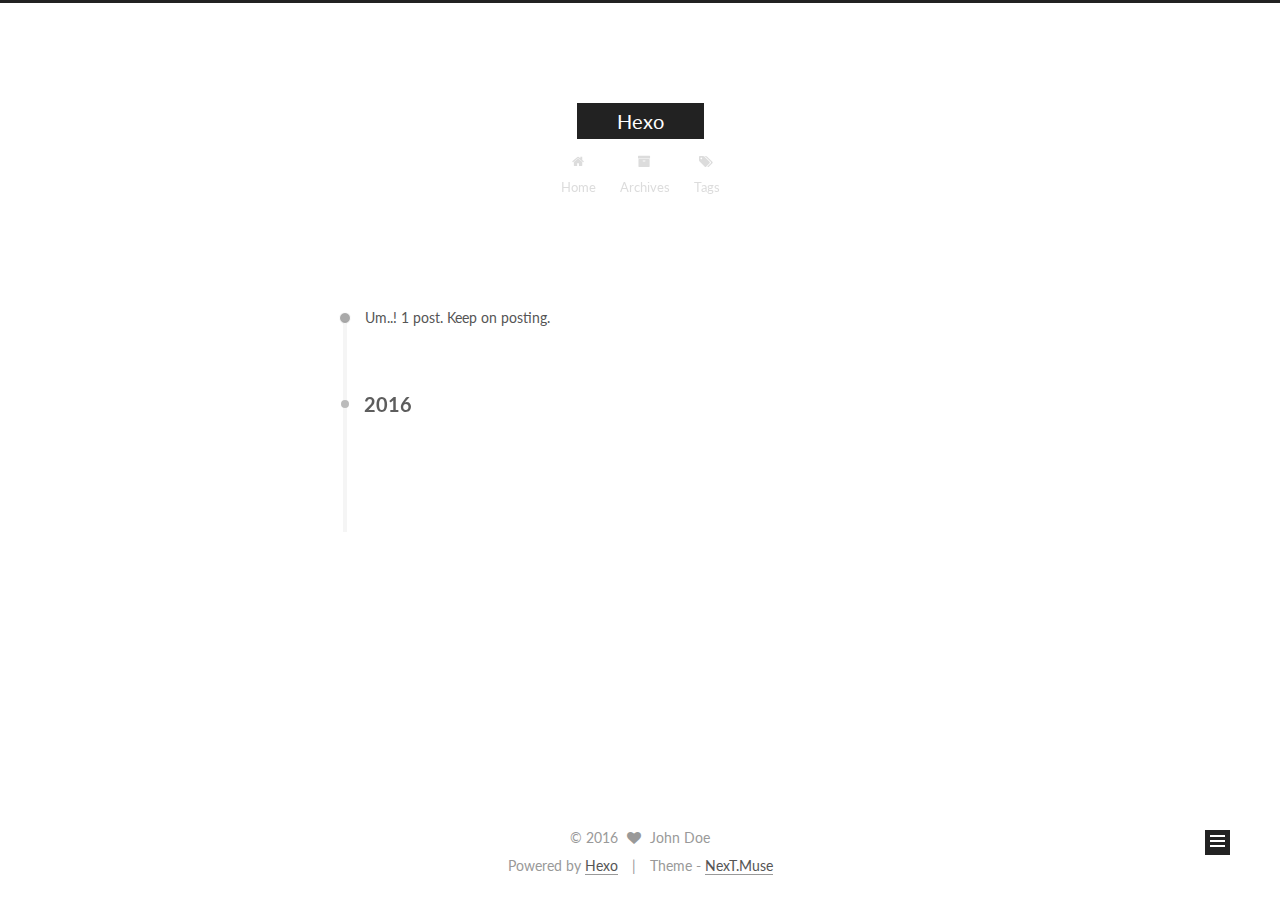
==== commit 706b589c: "Site updated: 2016-06-23 17:01:12" ====
--- a/archives/index.html
+++ b/archives/index.html
@@ -115,10 +115,10 @@
 
   <link rel="canonical" href="http://yoursite.com/archives/"/>
 
-  <title> Archiv | Hexo </title>
+  <title> Archive | Hexo </title>
 </head>
 
-<body itemscope itemtype="http://schema.org/WebPage" lang="">
+<body itemscope itemtype="http://schema.org/WebPage" lang="zh-Hans：">
 
   
 
@@ -173,7 +173,7 @@
             
               <i class="menu-item-icon fa fa-fw fa-home"></i> <br />
             
-            Startseite
+            Home
           </a>
         </li>
       
@@ -183,7 +183,7 @@
             
               <i class="menu-item-icon fa fa-fw fa-archive"></i> <br />
             
-            Archiv
+            Archives
           </a>
         </li>
       
@@ -223,7 +223,7 @@
       
         
       
-      Öhm..! Ein Artikel. Bleib dran.
+      Um..! 1 post. Keep on posting.
     </span>
 
     
@@ -313,7 +313,7 @@
           <div class="site-state-item site-state-posts">
             <a href="/archives">
               <span class="site-state-item-count">1</span>
-              <span class="site-state-item-name">Artikel</span>
+              <span class="site-state-item-name">posts</span>
             </a>
           </div>
 
@@ -360,7 +360,7 @@
 </div>
 
 <div class="powered-by">
-  Erstellt mit  <a class="theme-link" href="http://hexo.io">Hexo</a>
+  Powered by <a class="theme-link" href="http://hexo.io">Hexo</a>
 </div>
 
 <div class="theme-info">
--- a/css/main.css
+++ b/css/main.css
@@ -1548,7 +1548,7 @@
   width: 4px;
   height: 4px;
   border-radius: 50%;
-  background: #ff8fdf;
+  background: #a865e5;
 }
 .links-of-blogroll {
   font-size: 13px;
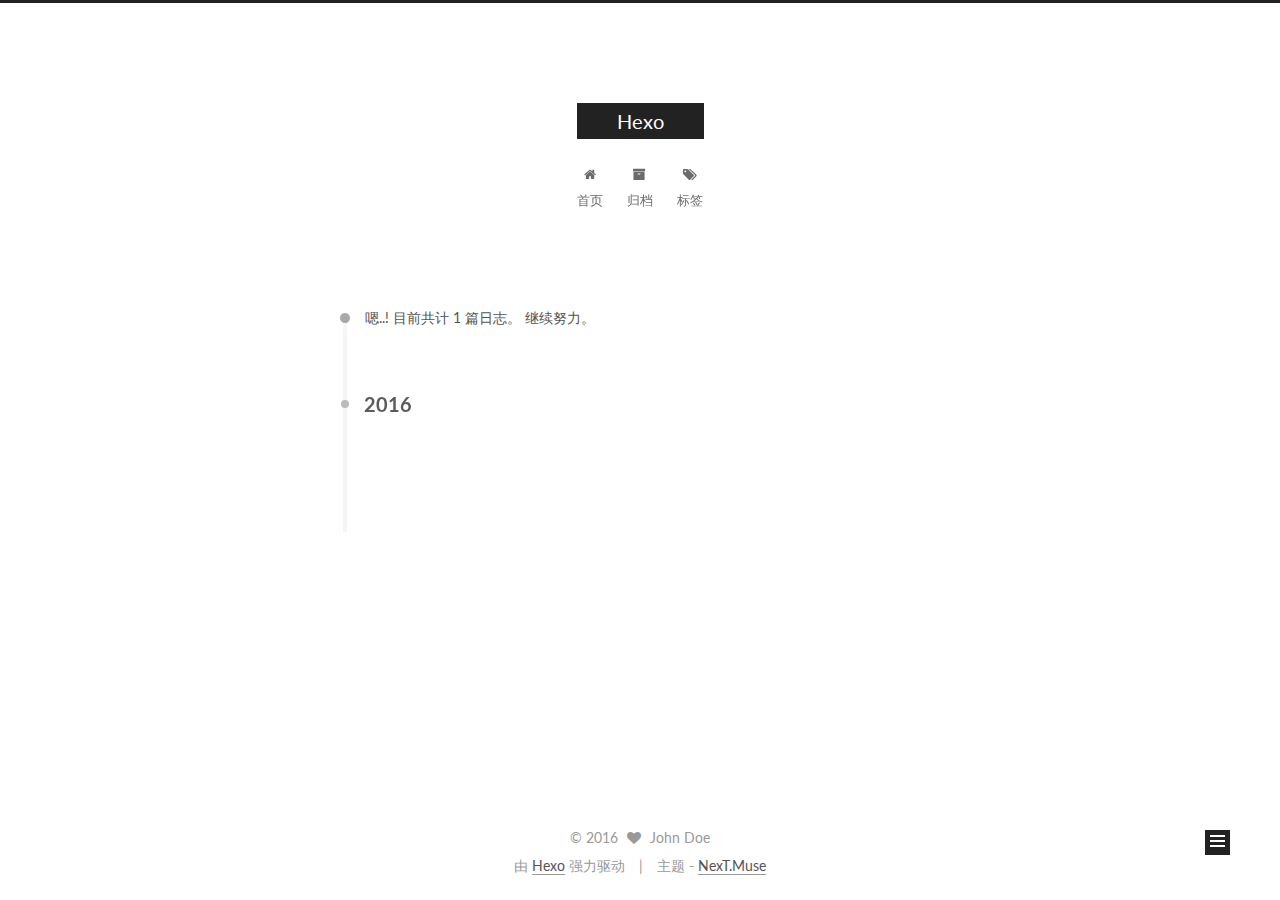
==== commit d167fe89: "Site updated: 2016-06-23 17:03:54" ====
--- a/archives/index.html
+++ b/archives/index.html
@@ -105,7 +105,7 @@
     motion: true,
     duoshuo: {
       userId: 0,
-      author: 'Author'
+      author: '博主'
     }
   };
 </script>
@@ -115,7 +115,7 @@
 
   <link rel="canonical" href="http://yoursite.com/archives/"/>
 
-  <title> Archive | Hexo </title>
+  <title> 归档 | Hexo </title>
 </head>
 
 <body itemscope itemtype="http://schema.org/WebPage" lang="zh-Hans：">
@@ -173,7 +173,7 @@
             
               <i class="menu-item-icon fa fa-fw fa-home"></i> <br />
             
-            Home
+            首页
           </a>
         </li>
       
@@ -183,7 +183,7 @@
             
               <i class="menu-item-icon fa fa-fw fa-archive"></i> <br />
             
-            Archives
+            归档
           </a>
         </li>
       
@@ -193,7 +193,7 @@
             
               <i class="menu-item-icon fa fa-fw fa-tags"></i> <br />
             
-            Tags
+            标签
           </a>
         </li>
       
@@ -223,7 +223,7 @@
       
         
       
-      Um..! 1 post. Keep on posting.
+      嗯..! 目前共计 1 篇日志。 继续努力。
     </span>
 
     
@@ -313,7 +313,7 @@
           <div class="site-state-item site-state-posts">
             <a href="/archives">
               <span class="site-state-item-count">1</span>
-              <span class="site-state-item-name">posts</span>
+              <span class="site-state-item-name">日志</span>
             </a>
           </div>
 
@@ -360,11 +360,11 @@
 </div>
 
 <div class="powered-by">
-  Powered by <a class="theme-link" href="http://hexo.io">Hexo</a>
+  由 <a class="theme-link" href="http://hexo.io">Hexo</a> 强力驱动
 </div>
 
 <div class="theme-info">
-  Theme -
+  主题 -
   <a class="theme-link" href="https://github.com/iissnan/hexo-theme-next">
     NexT.Muse
   </a>
--- a/css/main.css
+++ b/css/main.css
@@ -1548,7 +1548,7 @@
   width: 4px;
   height: 4px;
   border-radius: 50%;
-  background: #a865e5;
+  background: #b069ac;
 }
 .links-of-blogroll {
   font-size: 13px;
